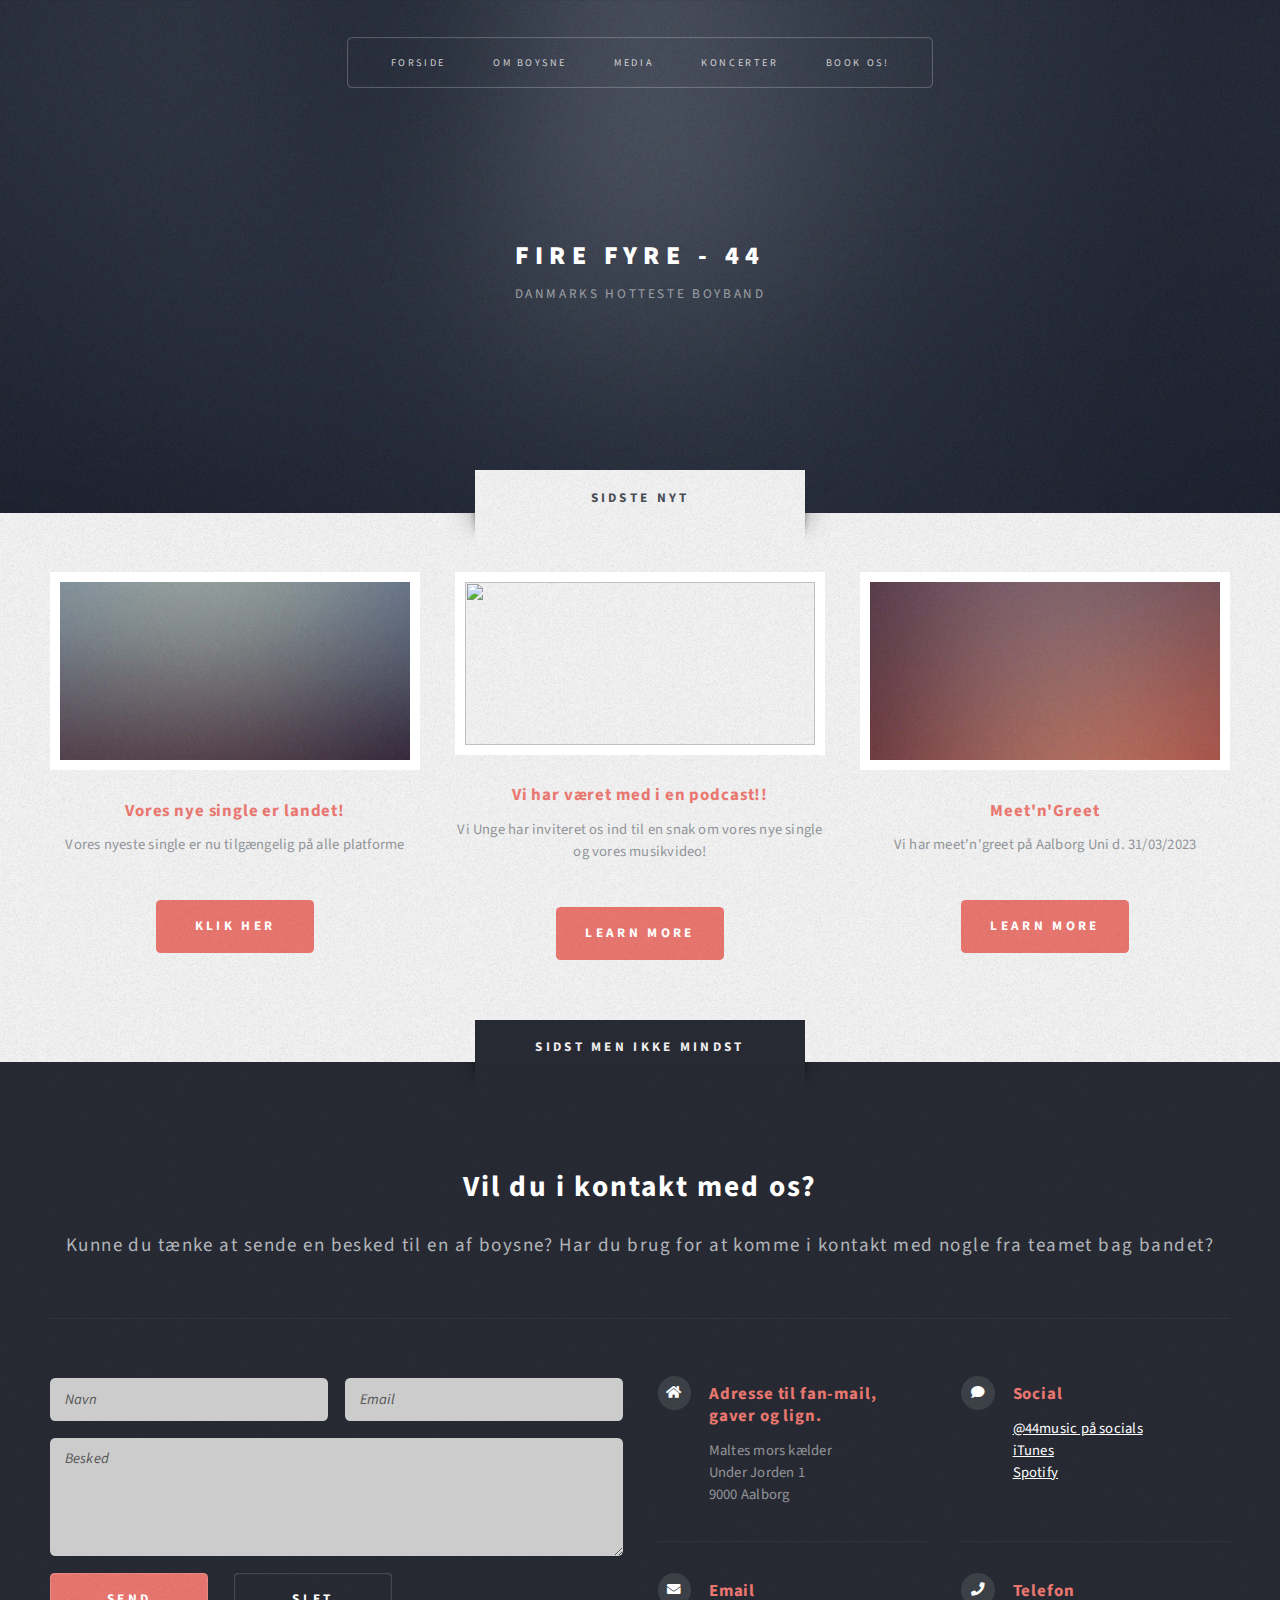
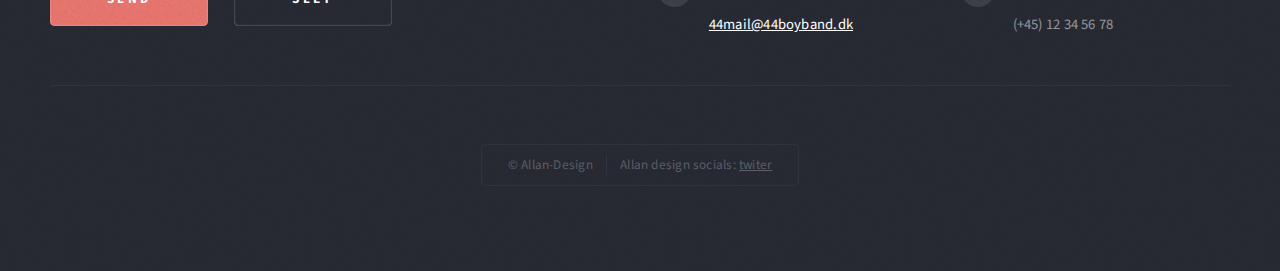
==== index.html @ e01eabe6 "menu" ====
<!DOCTYPE HTML>


<html>
	<head>
		<title>BOYBANDET Fire Fyre - 44</title>
		<meta charset="utf-8" />
		<meta name="viewport" content="width=device-width, initial-scale=1, user-scalable=no" />
		<link rel="stylesheet" href="assets/css/main.css" />
	</head>
	<body class="homepage is-preload">
		<div id="page-wrapper">

			<!-- Header -->
				<section id="header" class="wrapper">

					<!-- Logo -->
						<div id="logo">
							<h1><a href="index.html">Fire fyre - 44</a></h1>
							<p>Danmarks hotteste boyband</p>
						</div>

					<!-- Nav -->
						<nav id="nav">
							<ul>
								<li class="current"><a href="index.html">Forside</a></li>
								<li>
									<a href="#">Om Boysne</a>
									<ul>
										<li><a href="boybandets-historie.html">Boybandets historie</a></li>
										<li>
											<a href="#">Hør mere om boysne ></a>
											<ul>
												<li><a href="#">Malte</a></li>
												<li><a href="#">Fred</a></li>
												<li><a href="#">Casper</a></li>
												<li><a href="allan.html">Allan</a></li>
											</ul>
											<li><a href="Blogs.html">Boysne Blogger</a></li>
										</li>
									</ul>
								</li>
								<li><a href="media.html">Media</a></li>
								<li><a href="koncerter.html">Koncerter</a></li>
								<li><a href="bookingform.html">Book os!</a></li>
							</ul>
						</nav>

				</section>

		<!-- Highlights -->
		<section id="highlights" class="wrapper style3">
			<div class="title">Sidste nyt</div>
			<div class="container">
				<div class="row aln-center">
					<div class="col-4 col-12-medium">
						<section class="highlight">
							<a href="#" class="image featured"><img src="images/pic02.jpg" alt="" /></a>
							<h3><a href="#">Vores nye single er landet!</a></h3>
							<p>Vores nyeste single er nu tilgængelig på alle platforme</p>
							<ul class="actions">
								<li><a href="#" class="button style1">Klik her</a></li>
							</ul>
						</section>
					</div>
					<div class="col-4 col-12-medium">
						<section class="highlight">
							<a href="#" class="image featured"><img src="images/viunge.jpg" alt="" height="163px";/></a>
							<h3><a href="#">Vi har været med i en podcast!!</a></h3>
							<p>Vi Unge har inviteret os ind til en snak om vores nye single og vores musikvideo!</p>
							<ul class="actions">
								<li><a href="#" class="button style1">Learn More</a></li>
							</ul>
						</section>
					</div>
					<div class="col-4 col-12-medium">
						<section class="highlight">
							<a href="#" class="image featured"><img src="images/pic04.jpg" alt="" /></a>
							<h3><a href="#">Meet'n'Greet</a></h3>
							<p>Vi har meet'n'greet på Aalborg Uni d. 31/03/2023</p>
							<ul class="actions">
								<li><a href="#" class="button style1">Learn More</a></li>
							</ul>
						</section>
					</div>
				</div>
			</div>
		</section>
		
		<section id="footer" class="wrapper">
			<div class="title">Sidst men ikke mindst</div>
			<div class="container">
				<header class="style1">
					<h2>Vil du i kontakt med os?</h2>
					<p>
						Kunne du tænke at sende en besked til en af boysne? Har du brug for at komme i kontakt med nogle fra teamet bag bandet?
					</p>
				</header>
				<div class="row">
					<div class="col-6 col-12-medium">

								<!-- Contact Form -->
								<section>
									<form method="post" action="#">
										<div class="row gtr-50">
											<div class="col-6 col-12-small">
												<input type="text" name="name" id="contact-name" placeholder="Navn" />
											</div>
											<div class="col-6 col-12-small">
												<input type="text" name="email" id="contact-email" placeholder="Email" />
											</div>
											<div class="col-12">
												<textarea name="message" id="contact-message" placeholder="Besked" rows="4"></textarea>
											</div>
											<div class="col-12">
												<ul class="actions">
													<li><input type="submit" class="style1" value="Send" /></li>
													<li><input type="reset" class="style2" value="Slet" /></li>
												</ul>
											</div>
										</div>
									</form>
								</section>

					</div>
					<div class="col-6 col-12-medium">

						<!-- Contact -->
							<section class="feature-list small">
								<div class="row">
									<div class="col-6 col-12-small">
										<section>
											<h3 class="icon solid fa-home">Adresse til fan-mail, gaver og lign.</h3>
											<p>
												Maltes mors kælder<br />
												Under Jorden 1<br />
												9000 Aalborg
											</p>
										</section>
									</div>
									<div class="col-6 col-12-small">
										<section>
											<h3 class="icon solid fa-comment">Social</h3>
											<p>
												<a href="#">@44music på socials</a><br />
												<a href="#">iTunes</a><br />
												<a href="#">Spotify</a>
											</p>
										</section>
									</div>
									<div class="col-6 col-12-small">
										<section>
											<h3 class="icon solid fa-envelope">Email</h3>
											<p>
												<a href="#">44mail@44boyband.dk</a>
											</p>
										</section>
									</div>
									<div class="col-6 col-12-small">
										<section>
											<h3 class="icon solid fa-phone">Telefon</h3>
											<p>
												(+45) 12 34 56 78
											</p>
										</section>
									</div>
								</div>
							</section>

					</div>
				</div>
				<div id="copyright">
					<ul>
						<li>&copy; Allan-Design</li><li>Allan design socials: <a href="http://twitter.com/anjcsgo">twiter</a></li>
					</ul>
				</div>
			</div>
		</section>

		</div>

		<!-- Scripts -->
			<script src="assets/js/jquery.min.js"></script>
			<script src="assets/js/jquery.dropotron.min.js"></script>
			<script src="assets/js/browser.min.js"></script>
			<script src="assets/js/breakpoints.min.js"></script>
			<script src="assets/js/util.js"></script>
			<script src="assets/js/main.js"></script>

	</body>
</html>
---- assets/css/main.css ----
@import url("fontawesome-all.min.css");
@import url("https://fonts.googleapis.com/css?family=Source+Sans+Pro:400,400italic,700,900");

/*
	Escape Velocity by HTML5 UP
	html5up.net | @ajlkn
	Free for personal and commercial use under the CCA 3.0 license (html5up.net/license)
*/

html, body, div, span, applet, object,
iframe, h1, h2, h3, h4, h5, h6, p, blockquote,
pre, a, abbr, acronym, address, big, cite,
code, del, dfn, em, img, ins, kbd, q, s, samp,
small, strike, strong, sub, sup, tt, var, b,
u, i, center, dl, dt, dd, ol, ul, li, fieldset,
form, label, legend, table, caption, tbody,
tfoot, thead, tr, th, td, article, aside,
canvas, details, embed, figure, figcaption,
footer, header, hgroup, menu, nav, output, ruby,
section, summary, time, mark, audio, video {
	margin: 0;
	padding: 0;
	border: 0;
	font-size: 100%;
	font: inherit;
	vertical-align: baseline;}

article, aside, details, figcaption, figure,
footer, header, hgroup, menu, nav, section {
	display: block;}

body {
	line-height: 1;
}

ol, ul {
	list-style: none;
}

blockquote, q {
	quotes: none;
}

	blockquote:before, blockquote:after, q:before, q:after {
		content: '';
		content: none;
	}

table {
	border-collapse: collapse;
	border-spacing: 0;
}

body {
	-webkit-text-size-adjust: none;
}

mark {
	background-color: transparent;
	color: inherit;
}

input::-moz-focus-inner {
	border: 0;
	padding: 0;
}

input, select, textarea {
	-moz-appearance: none;
	-webkit-appearance: none;
	-ms-appearance: none;
	appearance: none;
}

/* Basic */

	@-ms-viewport {
		width: device-width;
	}

	html {
		box-sizing: border-box;
	}

	*, *:before, *:after {
		box-sizing: inherit;
	}

	body.is-preload *, body.is-preload *:before, body.is-preload *:after {
		-moz-animation: none !important;
		-webkit-animation: none !important;
		-ms-animation: none !important;
		animation: none !important;
		-moz-transition: none !important;
		-webkit-transition: none !important;
		-ms-transition: none !important;
		transition: none !important;
	}

	body, input, textarea, select {
		font-family: 'Source Sans Pro', sans-serif;
		font-weight: 400;
		color: #919499;
		font-size: 14pt;
		line-height: 1.75em;
		letter-spacing: 0.025em;
	}

	h1, h2, h3, h4, h5, h6 {
		font-weight: 700;
		color: #484d55;
	}

		h1 a, h2 a, h3 a, h4 a, h5 a, h6 a {
			color: inherit;
			text-decoration: none;
		}

	a {
		-moz-transition: color .25s ease-in-out;
		-webkit-transition: color .25s ease-in-out;
		-ms-transition: color .25s ease-in-out;
		transition: color .25s ease-in-out;
		text-decoration: underline;
		color: #717479;
	}

		a:hover {
			text-decoration: none;
		}

	strong, b {
		font-weight: 700;
		color: #484d55;
	}

	blockquote {
		border-left: solid 0.5em #ddd;
		padding: 1em 0 1em 2em;
		font-style: italic;
	}

	em, i {
		font-style: italic;
	}

	hr {
		border: 0;
		border-top: solid 1px #ddd;
		margin: 2em 0 2em 0;
	}

	sub {
		position: relative;
		top: 0.5em;
		font-size: 0.8em;
	}

	sup {
		position: relative;
		top: -0.5em;
		font-size: 0.8em;
	}

	.nobr {
		white-space: nowrap;
	}

	br.clear {
		clear: both;
	}

	p, ul, ol, dl, table, blockquote, form {
		margin-bottom: 2em;
	}

/* Container */

	.container {
		margin: 0 auto;
		max-width: 100%;
		width: 68em;
	}

		@media screen and (max-width: 1680px) {

			.container {
				width: 70em;
			}

		}

		@media screen and (max-width: 1280px) {

			.container {
				width: calc(100% - 100px);
			}

		}

		@media screen and (max-width: 980px) {

			.container {
				width: calc(100% - 100px);
			}

		}

		@media screen and (max-width: 736px) {

			.container {
				width: calc(100% - 40px);
			}

		}

/* Row */

	.row {
		display: flex;
		flex-wrap: wrap;
		box-sizing: border-box;
		align-items: stretch;
	}

		.row > * {
			box-sizing: border-box;
		}

		.row.gtr-uniform > * > :last-child {
			margin-bottom: 0;
		}

		.row.aln-left {
			justify-content: flex-start;
		}

		.row.aln-center {
			justify-content: center;
		}

		.row.aln-right {
			justify-content: flex-end;
		}

		.row.aln-top {
			align-items: flex-start;
		}

		.row.aln-middle {
			align-items: center;
		}

		.row.aln-bottom {
			align-items: flex-end;
		}

		.row > .imp {
			order: -1;
		}

		.row > .col-1 {
			width: 8.33333%;
		}

		.row > .off-1 {
			margin-left: 8.33333%;
		}

		.row > .col-2 {
			width: 16.66667%;
		}

		.row > .off-2 {
			margin-left: 16.66667%;
		}

		.row > .col-3 {
			width: 25%;
		}

		.row > .off-3 {
			margin-left: 25%;
		}

		.row > .col-4 {
			width: 33.33333%;
		}

		.row > .off-4 {
			margin-left: 33.33333%;
		}

		.row > .col-5 {
			width: 41.66667%;
		}

		.row > .off-5 {
			margin-left: 41.66667%;
		}

		.row > .col-6 {
			width: 50%;
		}

		.row > .off-6 {
			margin-left: 50%;
		}

		.row > .col-7 {
			width: 58.33333%;
		}

		.row > .off-7 {
			margin-left: 58.33333%;
		}

		.row > .col-8 {
			width: 66.66667%;
		}

		.row > .off-8 {
			margin-left: 66.66667%;
		}

		.row > .col-9 {
			width: 75%;
		}

		.row > .off-9 {
			margin-left: 75%;
		}

		.row > .col-10 {
			width: 83.33333%;
		}

		.row > .off-10 {
			margin-left: 83.33333%;
		}

		.row > .col-11 {
			width: 91.66667%;
		}

		.row > .off-11 {
			margin-left: 91.66667%;
		}

		.row > .col-12 {
			width: 100%;
		}

		.row > .off-12 {
			margin-left: 100%;
		}

		.row.gtr-0 {
			margin-top: 0px;
			margin-left: 0px;
		}

			.row.gtr-0 > * {
				padding: 0px 0 0 0px;
			}

			.row.gtr-0.gtr-uniform {
				margin-top: 0px;
			}

				.row.gtr-0.gtr-uniform > * {
					padding-top: 0px;
				}

		.row.gtr-25 {
			margin-top: -12.5px;
			margin-left: -12.5px;
		}

			.row.gtr-25 > * {
				padding: 12.5px 0 0 12.5px;
			}

			.row.gtr-25.gtr-uniform {
				margin-top: -12.5px;
			}

				.row.gtr-25.gtr-uniform > * {
					padding-top: 12.5px;
				}

		.row.gtr-50 {
			margin-top: -25px;
			margin-left: -25px;
		}

			.row.gtr-50 > * {
				padding: 25px 0 0 25px;
			}

			.row.gtr-50.gtr-uniform {
				margin-top: -25px;
			}

				.row.gtr-50.gtr-uniform > * {
					padding-top: 25px;
				}

		.row {
			margin-top: -50px;
			margin-left: -50px;
		}

			.row > * {
				padding: 50px 0 0 50px;
			}

			.row.gtr-uniform {
				margin-top: -50px;
			}

				.row.gtr-uniform > * {
					padding-top: 50px;
				}

		.row.gtr-150 {
			margin-top: -75px;
			margin-left: -75px;
		}

			.row.gtr-150 > * {
				padding: 75px 0 0 75px;
			}

			.row.gtr-150.gtr-uniform {
				margin-top: -75px;
			}

				.row.gtr-150.gtr-uniform > * {
					padding-top: 75px;
				}

		.row.gtr-200 {
			margin-top: -100px;
			margin-left: -100px;
		}

			.row.gtr-200 > * {
				padding: 100px 0 0 100px;
			}

			.row.gtr-200.gtr-uniform {
				margin-top: -100px;
			}

				.row.gtr-200.gtr-uniform > * {
					padding-top: 100px;
				}

		@media screen and (max-width: 1680px) {

			.row {
				display: flex;
				flex-wrap: wrap;
				box-sizing: border-box;
				align-items: stretch;
			}

				.row > * {
					box-sizing: border-box;
				}

				.row.gtr-uniform > * > :last-child {
					margin-bottom: 0;
				}

				.row.aln-left {
					justify-content: flex-start;
				}

				.row.aln-center {
					justify-content: center;
				}

				.row.aln-right {
					justify-content: flex-end;
				}

				.row.aln-top {
					align-items: flex-start;
				}

				.row.aln-middle {
					align-items: center;
				}

				.row.aln-bottom {
					align-items: flex-end;
				}

				.row > .imp-xlarge {
					order: -1;
				}

				.row > .col-1-xlarge {
					width: 8.33333%;
				}

				.row > .off-1-xlarge {
					margin-left: 8.33333%;
				}

				.row > .col-2-xlarge {
					width: 16.66667%;
				}

				.row > .off-2-xlarge {
					margin-left: 16.66667%;
				}

				.row > .col-3-xlarge {
					width: 25%;
				}

				.row > .off-3-xlarge {
					margin-left: 25%;
				}

				.row > .col-4-xlarge {
					width: 33.33333%;
				}

				.row > .off-4-xlarge {
					margin-left: 33.33333%;
				}

				.row > .col-5-xlarge {
					width: 41.66667%;
				}

				.row > .off-5-xlarge {
					margin-left: 41.66667%;
				}

				.row > .col-6-xlarge {
					width: 50%;
				}

				.row > .off-6-xlarge {
					margin-left: 50%;
				}

				.row > .col-7-xlarge {
					width: 58.33333%;
				}

				.row > .off-7-xlarge {
					margin-left: 58.33333%;
				}

				.row > .col-8-xlarge {
					width: 66.66667%;
				}

				.row > .off-8-xlarge {
					margin-left: 66.66667%;
				}

				.row > .col-9-xlarge {
					width: 75%;
				}

				.row > .off-9-xlarge {
					margin-left: 75%;
				}

				.row > .col-10-xlarge {
					width: 83.33333%;
				}

				.row > .off-10-xlarge {
					margin-left: 83.33333%;
				}

				.row > .col-11-xlarge {
					width: 91.66667%;
				}

				.row > .off-11-xlarge {
					margin-left: 91.66667%;
				}

				.row > .col-12-xlarge {
					width: 100%;
				}

				.row > .off-12-xlarge {
					margin-left: 100%;
				}

				.row.gtr-0 {
					margin-top: 0px;
					margin-left: 0px;
				}

					.row.gtr-0 > * {
						padding: 0px 0 0 0px;
					}

					.row.gtr-0.gtr-uniform {
						margin-top: 0px;
					}

						.row.gtr-0.gtr-uniform > * {
							padding-top: 0px;
						}

				.row.gtr-25 {
					margin-top: -12.5px;
					margin-left: -12.5px;
				}

					.row.gtr-25 > * {
						padding: 12.5px 0 0 12.5px;
					}

					.row.gtr-25.gtr-uniform {
						margin-top: -12.5px;
					}

						.row.gtr-25.gtr-uniform > * {
							padding-top: 12.5px;
						}

				.row.gtr-50 {
					margin-top: -25px;
					margin-left: -25px;
				}

					.row.gtr-50 > * {
						padding: 25px 0 0 25px;
					}

					.row.gtr-50.gtr-uniform {
						margin-top: -25px;
					}

						.row.gtr-50.gtr-uniform > * {
							padding-top: 25px;
						}

				.row {
					margin-top: -50px;
					margin-left: -50px;
				}

					.row > * {
						padding: 50px 0 0 50px;
					}

					.row.gtr-uniform {
						margin-top: -50px;
					}

						.row.gtr-uniform > * {
							padding-top: 50px;
						}

				.row.gtr-150 {
					margin-top: -75px;
					margin-left: -75px;
				}

					.row.gtr-150 > * {
						padding: 75px 0 0 75px;
					}

					.row.gtr-150.gtr-uniform {
						margin-top: -75px;
					}

						.row.gtr-150.gtr-uniform > * {
							padding-top: 75px;
						}

				.row.gtr-200 {
					margin-top: -100px;
					margin-left: -100px;
				}

					.row.gtr-200 > * {
						padding: 100px 0 0 100px;
					}

					.row.gtr-200.gtr-uniform {
						margin-top: -100px;
					}

						.row.gtr-200.gtr-uniform > * {
							padding-top: 100px;
						}

		}

		@media screen and (max-width: 1280px) {

			.row {
				display: flex;
				flex-wrap: wrap;
				box-sizing: border-box;
				align-items: stretch;
			}

				.row > * {
					box-sizing: border-box;
				}

				.row.gtr-uniform > * > :last-child {
					margin-bottom: 0;
				}

				.row.aln-left {
					justify-content: flex-start;
				}

				.row.aln-center {
					justify-content: center;
				}

				.row.aln-right {
					justify-content: flex-end;
				}

				.row.aln-top {
					align-items: flex-start;
				}

				.row.aln-middle {
					align-items: center;
				}

				.row.aln-bottom {
					align-items: flex-end;
				}

				.row > .imp-large {
					order: -1;
				}

				.row > .col-1-large {
					width: 8.33333%;
				}

				.row > .off-1-large {
					margin-left: 8.33333%;
				}

				.row > .col-2-large {
					width: 16.66667%;
				}

				.row > .off-2-large {
					margin-left: 16.66667%;
				}

				.row > .col-3-large {
					width: 25%;
				}

				.row > .off-3-large {
					margin-left: 25%;
				}

				.row > .col-4-large {
					width: 33.33333%;
				}

				.row > .off-4-large {
					margin-left: 33.33333%;
				}

				.row > .col-5-large {
					width: 41.66667%;
				}

				.row > .off-5-large {
					margin-left: 41.66667%;
				}

				.row > .col-6-large {
					width: 50%;
				}

				.row > .off-6-large {
					margin-left: 50%;
				}

				.row > .col-7-large {
					width: 58.33333%;
				}

				.row > .off-7-large {
					margin-left: 58.33333%;
				}

				.row > .col-8-large {
					width: 66.66667%;
				}

				.row > .off-8-large {
					margin-left: 66.66667%;
				}

				.row > .col-9-large {
					width: 75%;
				}

				.row > .off-9-large {
					margin-left: 75%;
				}

				.row > .col-10-large {
					width: 83.33333%;
				}

				.row > .off-10-large {
					margin-left: 83.33333%;
				}

				.row > .col-11-large {
					width: 91.66667%;
				}

				.row > .off-11-large {
					margin-left: 91.66667%;
				}

				.row > .col-12-large {
					width: 100%;
				}

				.row > .off-12-large {
					margin-left: 100%;
				}

				.row.gtr-0 {
					margin-top: 0px;
					margin-left: 0px;
				}

					.row.gtr-0 > * {
						padding: 0px 0 0 0px;
					}

					.row.gtr-0.gtr-uniform {
						margin-top: 0px;
					}

						.row.gtr-0.gtr-uniform > * {
							padding-top: 0px;
						}

				.row.gtr-25 {
					margin-top: -8.75px;
					margin-left: -8.75px;
				}

					.row.gtr-25 > * {
						padding: 8.75px 0 0 8.75px;
					}

					.row.gtr-25.gtr-uniform {
						margin-top: -8.75px;
					}

						.row.gtr-25.gtr-uniform > * {
							padding-top: 8.75px;
						}

				.row.gtr-50 {
					margin-top: -17.5px;
					margin-left: -17.5px;
				}

					.row.gtr-50 > * {
						padding: 17.5px 0 0 17.5px;
					}

					.row.gtr-50.gtr-uniform {
						margin-top: -17.5px;
					}

						.row.gtr-50.gtr-uniform > * {
							padding-top: 17.5px;
						}

				.row {
					margin-top: -35px;
					margin-left: -35px;
				}

					.row > * {
						padding: 35px 0 0 35px;
					}

					.row.gtr-uniform {
						margin-top: -35px;
					}

						.row.gtr-uniform > * {
							padding-top: 35px;
						}

				.row.gtr-150 {
					margin-top: -52.5px;
					margin-left: -52.5px;
				}

					.row.gtr-150 > * {
						padding: 52.5px 0 0 52.5px;
					}

					.row.gtr-150.gtr-uniform {
						margin-top: -52.5px;
					}

						.row.gtr-150.gtr-uniform > * {
							padding-top: 52.5px;
						}

				.row.gtr-200 {
					margin-top: -70px;
					margin-left: -70px;
				}

					.row.gtr-200 > * {
						padding: 70px 0 0 70px;
					}

					.row.gtr-200.gtr-uniform {
						margin-top: -70px;
					}

						.row.gtr-200.gtr-uniform > * {
							padding-top: 70px;
						}

		}

		@media screen and (max-width: 980px) {

			.row {
				display: flex;
				flex-wrap: wrap;
				box-sizing: border-box;
				align-items: stretch;
			}

				.row > * {
					box-sizing: border-box;
				}

				.row.gtr-uniform > * > :last-child {
					margin-bottom: 0;
				}

				.row.aln-left {
					justify-content: flex-start;
				}

				.row.aln-center {
					justify-content: center;
				}

				.row.aln-right {
					justify-content: flex-end;
				}

				.row.aln-top {
					align-items: flex-start;
				}

				.row.aln-middle {
					align-items: center;
				}

				.row.aln-bottom {
					align-items: flex-end;
				}

				.row > .imp-medium {
					order: -1;
				}

				.row > .col-1-medium {
					width: 8.33333%;
				}

				.row > .off-1-medium {
					margin-left: 8.33333%;
				}

				.row > .col-2-medium {
					width: 16.66667%;
				}

				.row > .off-2-medium {
					margin-left: 16.66667%;
				}

				.row > .col-3-medium {
					width: 25%;
				}

				.row > .off-3-medium {
					margin-left: 25%;
				}

				.row > .col-4-medium {
					width: 33.33333%;
				}

				.row > .off-4-medium {
					margin-left: 33.33333%;
				}

				.row > .col-5-medium {
					width: 41.66667%;
				}

				.row > .off-5-medium {
					margin-left: 41.66667%;
				}

				.row > .col-6-medium {
					width: 50%;
				}

				.row > .off-6-medium {
					margin-left: 50%;
				}

				.row > .col-7-medium {
					width: 58.33333%;
				}

				.row > .off-7-medium {
					margin-left: 58.33333%;
				}

				.row > .col-8-medium {
					width: 66.66667%;
				}

				.row > .off-8-medium {
					margin-left: 66.66667%;
				}

				.row > .col-9-medium {
					width: 75%;
				}

				.row > .off-9-medium {
					margin-left: 75%;
				}

				.row > .col-10-medium {
					width: 83.33333%;
				}

				.row > .off-10-medium {
					margin-left: 83.33333%;
				}

				.row > .col-11-medium {
					width: 91.66667%;
				}

				.row > .off-11-medium {
					margin-left: 91.66667%;
				}

				.row > .col-12-medium {
					width: 100%;
				}

				.row > .off-12-medium {
					margin-left: 100%;
				}

				.row.gtr-0 {
					margin-top: 0px;
					margin-left: 0px;
				}

					.row.gtr-0 > * {
						padding: 0px 0 0 0px;
					}

					.row.gtr-0.gtr-uniform {
						margin-top: 0px;
					}

						.row.gtr-0.gtr-uniform > * {
							padding-top: 0px;
						}

				.row.gtr-25 {
					margin-top: -12.5px;
					margin-left: -12.5px;
				}

					.row.gtr-25 > * {
						padding: 12.5px 0 0 12.5px;
					}

					.row.gtr-25.gtr-uniform {
						margin-top: -12.5px;
					}

						.row.gtr-25.gtr-uniform > * {
							padding-top: 12.5px;
						}

				.row.gtr-50 {
					margin-top: -25px;
					margin-left: -25px;
				}

					.row.gtr-50 > * {
						padding: 25px 0 0 25px;
					}

					.row.gtr-50.gtr-uniform {
						margin-top: -25px;
					}

						.row.gtr-50.gtr-uniform > * {
							padding-top: 25px;
						}

				.row {
					margin-top: -50px;
					margin-left: -50px;
				}

					.row > * {
						padding: 50px 0 0 50px;
					}

					.row.gtr-uniform {
						margin-top: -50px;
					}

						.row.gtr-uniform > * {
							padding-top: 50px;
						}

				.row.gtr-150 {
					margin-top: -75px;
					margin-left: -75px;
				}

					.row.gtr-150 > * {
						padding: 75px 0 0 75px;
					}

					.row.gtr-150.gtr-uniform {
						margin-top: -75px;
					}

						.row.gtr-150.gtr-uniform > * {
							padding-top: 75px;
						}

				.row.gtr-200 {
					margin-top: -100px;
					margin-left: -100px;
				}

					.row.gtr-200 > * {
						padding: 100px 0 0 100px;
					}

					.row.gtr-200.gtr-uniform {
						margin-top: -100px;
					}

						.row.gtr-200.gtr-uniform > * {
							padding-top: 100px;
						}

		}

		@media screen and (max-width: 736px) {

			.row {
				display: flex;
				flex-wrap: wrap;
				box-sizing: border-box;
				align-items: stretch;
			}

				.row > * {
					box-sizing: border-box;
				}

				.row.gtr-uniform > * > :last-child {
					margin-bottom: 0;
				}

				.row.aln-left {
					justify-content: flex-start;
				}

				.row.aln-center {
					justify-content: center;
				}

				.row.aln-right {
					justify-content: flex-end;
				}

				.row.aln-top {
					align-items: flex-start;
				}

				.row.aln-middle {
					align-items: center;
				}

				.row.aln-bottom {
					align-items: flex-end;
				}

				.row > .imp-small {
					order: -1;
				}

				.row > .col-1-small {
					width: 8.33333%;
				}

				.row > .off-1-small {
					margin-left: 8.33333%;
				}

				.row > .col-2-small {
					width: 16.66667%;
				}

				.row > .off-2-small {
					margin-left: 16.66667%;
				}

				.row > .col-3-small {
					width: 25%;
				}

				.row > .off-3-small {
					margin-left: 25%;
				}

				.row > .col-4-small {
					width: 33.33333%;
				}

				.row > .off-4-small {
					margin-left: 33.33333%;
				}

				.row > .col-5-small {
					width: 41.66667%;
				}

				.row > .off-5-small {
					margin-left: 41.66667%;
				}

				.row > .col-6-small {
					width: 50%;
				}

				.row > .off-6-small {
					margin-left: 50%;
				}

				.row > .col-7-small {
					width: 58.33333%;
				}

				.row > .off-7-small {
					margin-left: 58.33333%;
				}

				.row > .col-8-small {
					width: 66.66667%;
				}

				.row > .off-8-small {
					margin-left: 66.66667%;
				}

				.row > .col-9-small {
					width: 75%;
				}

				.row > .off-9-small {
					margin-left: 75%;
				}

				.row > .col-10-small {
					width: 83.33333%;
				}

				.row > .off-10-small {
					margin-left: 83.33333%;
				}

				.row > .col-11-small {
					width: 91.66667%;
				}

				.row > .off-11-small {
					margin-left: 91.66667%;
				}

				.row > .col-12-small {
					width: 100%;
				}

				.row > .off-12-small {
					margin-left: 100%;
				}

				.row.gtr-0 {
					margin-top: 0px;
					margin-left: 0px;
				}

					.row.gtr-0 > * {
						padding: 0px 0 0 0px;
					}

					.row.gtr-0.gtr-uniform {
						margin-top: 0px;
					}

						.row.gtr-0.gtr-uniform > * {
							padding-top: 0px;
						}

				.row.gtr-25 {
					margin-top: -7.5px;
					margin-left: -7.5px;
				}

					.row.gtr-25 > * {
						padding: 7.5px 0 0 7.5px;
					}

					.row.gtr-25.gtr-uniform {
						margin-top: -7.5px;
					}

						.row.gtr-25.gtr-uniform > * {
							padding-top: 7.5px;
						}

				.row.gtr-50 {
					margin-top: -15px;
					margin-left: -15px;
				}

					.row.gtr-50 > * {
						padding: 15px 0 0 15px;
					}

					.row.gtr-50.gtr-uniform {
						margin-top: -15px;
					}

						.row.gtr-50.gtr-uniform > * {
							padding-top: 15px;
						}

				.row {
					margin-top: -30px;
					margin-left: -30px;
				}

					.row > * {
						padding: 30px 0 0 30px;
					}

					.row.gtr-uniform {
						margin-top: -30px;
					}

						.row.gtr-uniform > * {
							padding-top: 30px;
						}

				.row.gtr-150 {
					margin-top: -45px;
					margin-left: -45px;
				}

					.row.gtr-150 > * {
						padding: 45px 0 0 45px;
					}

					.row.gtr-150.gtr-uniform {
						margin-top: -45px;
					}

						.row.gtr-150.gtr-uniform > * {
							padding-top: 45px;
						}

				.row.gtr-200 {
					margin-top: -60px;
					margin-left: -60px;
				}

					.row.gtr-200 > * {
						padding: 60px 0 0 60px;
					}

					.row.gtr-200.gtr-uniform {
						margin-top: -60px;
					}

						.row.gtr-200.gtr-uniform > * {
							padding-top: 60px;
						}

		}

/* Section/Article */

	section,
	article {
		margin: 0 0 4em 0;
	}

	section > :last-child,
	article > :last-child,
	section:last-child,
	article:last-child {
		margin-bottom: 0;
	}

	header.style1 {
		text-align: center;
		padding: 3em 0 3em 0;
	}

		header.style1 h2 {
			font-weight: 700;
			font-size: 2em;
			letter-spacing: 0.075em;
			line-height: 1.5em;
		}

		header.style1 p {
			color: #b1b4b9;
			display: block;
			margin: 1.15em 0 0 0;
			font-size: 1.3em;
			letter-spacing: 0.075em;
			line-height: 1.5em;
		}

/* Table */

	table {
		width: 100%;
	}

		table.default {
			width: 100%;
		}

			table.default tbody tr:nth-child(2n+2) {
				background: #f4f4f4;
			}

			table.default td {
				padding: 0.5em 1em 0.5em 1em;
			}

			table.default th {
				text-align: left;
				font-weight: 400;
				padding: 0.5em 1em 0.5em 1em;
			}

			table.default thead {
				background: #484d55;
				color: #fff;
			}

			table.default tfoot {
				background: #eee;
			}

/* Form */

	form label {
		display: block;
		font-weight: 700;
		color: #484d55;
		margin: 0.25em 0 0.5em 0;
	}

	form input[type="text"],
	form input[type="email"],
	form input[type="password"],
	form select,
	form textarea {
		-moz-transition: all .25s ease-in-out;
		-webkit-transition: all .25s ease-in-out;
		-ms-transition: all .25s ease-in-out;
		transition: all .25s ease-in-out;
		-webkit-appearance: none;
		display: block;
		border: 0;
		background: #eee;
		box-shadow: inset 0px 0px 1px 0px #a0a1a7;
		border-radius: 0.35em;
		width: 100%;
		padding: 0.75em 1em 0.75em 1em;
	}

		form input[type="text"]:focus,
		form input[type="email"]:focus,
		form input[type="password"]:focus,
		form select:focus,
		form textarea:focus {
			background: #f8f8f8;
		}

	form input[type="text"],
	form input[type="email"]
	input[type="password"] {
		line-height: 1em;
	}

	form select {
		line-height: 1em;
	}

	form textarea {
		min-height: 8em;
	}

	form ul.actions {
		margin-top: 0;
	}

	form ::-webkit-input-placeholder {
		color: #555 !important;
		font-style: italic;
		line-height: 1.35em;
	}

	form :-moz-placeholder {
		color: #555 !important;
		font-style: italic;
	}

	form ::-moz-placeholder {
		color: #555 !important;
		font-style: italic;
	}

	form :-ms-input-placeholder {
		color: #555 !important;
		font-style: italic;
	}

	form ::-moz-focus-inner {
		border: 0;
	}

/* Image */

	.image {
		display: inline-block;
	}

		.image img {
			display: block;
			width: 100%;
		}

		.image.fit {
			display: block;
			width: 100%;
		}

		.image.left {
			float: left;
			margin: 0 2em 2em 0;
		}

		.image.centered {
			display: block;
			margin: 0 0 2em 0;
		}

			.image.centered img {
				margin: 0 auto;
				width: auto;
			}

		.image.featured {
			display: block;
			width: 100%;
			margin: 0 0 2em 0;

		}

/* Button */

	input[type="button"],
	input[type="submit"],
	input[type="reset"],
	button,
	.button {
		-moz-transition: all .25s ease-in-out;
		-webkit-transition: all .25s ease-in-out;
		-ms-transition: all .25s ease-in-out;
		transition: all .25s ease-in-out;
		display: inline-block;
		background: #444;
		text-align: center;
		text-transform: uppercase;
		font-weight: 700;
		letter-spacing: 0.25em;
		text-decoration: none;
		border-radius: 0.35em;
		border: 0;
		outline: 0;
		cursor: pointer;
		padding: 0 2.25em 0 2.25em;
		font-size: 0.9em;
		min-width: 12em;
		height: 4em;
		line-height: 4em;
	}

		input[type="button"]:hover,
		input[type="submit"]:hover,
		input[type="reset"]:hover,
		button:hover,
		.button:hover {
			background-color: #f98780;
		}

		input[type="button"].large,
		input[type="submit"].large,
		input[type="reset"].large,
		button.large,
		.button.large {
			font-size: 1em;
			min-width: 14em;
		}

		input[type="button"].style1,
		input[type="submit"].style1,
		input[type="reset"].style1,
		button.style1,
		.button.style1 {
			background: #e97770 url("images/overlay.png");
			color: #fff;
		}

			input[type="button"].style1:hover,
			input[type="submit"].style1:hover,
			input[type="reset"].style1:hover,
			button.style1:hover,
			.button.style1:hover {
				background-color: #f98780;
			}

			input[type="button"].style1:active,
			input[type="submit"].style1:active,
			input[type="reset"].style1:active,
			button.style1:active,
			.button.style1:active {
				background-color: #d96760;
			}

		input[type="button"].style2,
		input[type="submit"].style2,
		input[type="reset"].style2,
		button.style2,
		.button.style2 {
			background: none;
			color: #606167;
			box-shadow: inset 0px 0px 2px 0px #a0a1a7;
		}

			input[type="button"].style2:hover,
			input[type="submit"].style2:hover,
			input[type="reset"].style2:hover,
			button.style2:hover,
			.button.style2:hover {
				box-shadow: inset 0px 0px 2px 0px #606167;
			}

			input[type="button"].style2:active,
			input[type="submit"].style2:active,
			input[type="reset"].style2:active,
			button.style2:active,
			.button.style2:active {
				box-shadow: inset 0px 0px 2px 0px #202127;
			}

		input[type="button"].style3,
		input[type="submit"].style3,
		input[type="reset"].style3,
		button.style3,
		.button.style3 {
			background: #2f333b url("images/overlay.png");
			color: #fff;
		}

			input[type="button"].style3:hover,
			input[type="submit"].style3:hover,
			input[type="reset"].style3:hover,
			button.style3:hover,
			.button.style3:hover {
				background-color: #3f434b;
			}

			input[type="button"].style3:active,
			input[type="submit"].style3:active,
			input[type="reset"].style3:active,
			button.style3:active,
			.button.style3:active {
				background-color: #1f232b;
			}

/* List */

	ul {
		list-style: disc;
		padding-left: 1em;
	}

		ul li {
			padding-left: 0.5em;
		}

		ul.style2 {
			list-style: none;
			padding-left: 0;
		}

			ul.style2 li {
				border-top: solid 1px #eee;
				padding: 1.5em 0 0 0;
				margin: 1.5em 0 0 0;
			}

				ul.style2 li:first-child {
					border-top: 0;
					padding-top: 0;
					margin-top: 0;
				}

		ul.style3 {
			list-style: none;
			padding-left: 0;
		}

			ul.style3 li {
				border-top: solid 1px #eee;
				padding: 0.5em 0 0 0;
				margin: 0.5em 0 0 0;
			}

				ul.style3 li:first-child {
					border-top: 0;
					padding-top: 0;
					margin-top: 0;
				}

	ol {
		list-style: decimal;
		padding-left: 1.25em;
	}

		ol li {
			padding-left: 0.25em;
		}

/* Actions */

	ul.actions {
		list-style: none;
		padding-left: 0;
		margin: 3em 0 0 0;
	}

		ul.actions li {
			display: inline-block;
			margin: 0 0.75em 0 0.75em;
			padding-left: 0;
		}

			ul.actions li:first-child {
				margin-left: 0;
			}

			ul.actions li:last-child {
				margin-right: 0;
			}

		ul.actions.special {
			text-align: center;
		}

/* Feature List */

	.feature-list {
		max-width: 58em;
		margin-left: auto;
		margin-right: auto;
		position: relative;
		top: 0.75em;
	}

		.feature-list section {
			border-top: solid 1px #eee;
			padding-top: 3em;
			padding-left: 5em;
			position: relative;
		}

		@media screen and (min-width: 981px) {

			.feature-list > .row > :nth-child(-n + 2) > section {
				border-top: 0;
				padding-top: 0;
			}

		}

		.feature-list h3 {
			color: #e97770 !important;
			margin: -0.35em 0 0.75em 0;
			font-size: 1.15em;
			letter-spacing: 0.05em;
		}

			.feature-list h3:before {
				display: block;
				color: #fff;
				background: #2f333b url("images/overlay.png");
				border-radius: 2.5em;
				text-align: center;
				width: 2.5em;
				height: 2.5em;
				line-height: 2.5em;
				margin-right: 0.75em;
				position: absolute;
				left: 0;
				margin-top: -0.5em;
			}

		.feature-list.small section {
			padding-left: 3.5em;
		}

		.feature-list.small h3:before {
			font-size: 0.8em;
		}

/* Icons */

	.icon {
		text-decoration: none;
		text-decoration: none;
	}

		.icon:before {
			-moz-osx-font-smoothing: grayscale;
			-webkit-font-smoothing: antialiased;
			display: inline-block;
			font-style: normal;
			font-variant: normal;
			text-rendering: auto;
			line-height: 1;
			text-transform: none !important;
			font-family: 'Font Awesome 5 Free';
			font-weight: 400;
		}

		.icon:before {
			line-height: inherit;
			font-size: 1.25em;
		}

		.icon > .label {
			display: none;
		}

		.icon.solid:before {
			font-weight: 900;
		}

		.icon.brands:before {
			font-family: 'Font Awesome 5 Brands';
		}

/* Box */

	.box header {
		margin: 0 0 1.5em 0;
	}

		.box header.style1 {
			position: relative;
			margin: -0.5em 0 0 0;
			padding-top: 0;
		}

	.box h2 {
		margin: 0 0 0.75em 0;
		font-size: 1.15em;
		letter-spacing: 0.05em;
	}

	.box h3 {
		margin: 0 0 0.5em 0;
		font-size: 1em;
		font-weight: 600;
		letter-spacing: 0.05em;
	}

	.box.post-excerpt .image.left {
		position: relative;
		top: 0.5em;
		width: 5em;
	}

	.box.post-excerpt h3, .box.post-excerpt p {
		margin-left: 7em;
	}

/* Wrapper */

	.wrapper {
		position: relative;
		padding: 6em 0 9em 0;
	}

		.wrapper .title {
			position: absolute;
			top: 0;
			left: 50%;
			text-align: center;
			text-transform: uppercase;
			display: block;
			font-weight: 700;
			letter-spacing: 0.25em;
			font-size: 0.9em;
			width: 25em;
			height: 3.25em;
			top: -3.25em;
			line-height: 3.25em;
			margin-bottom: -3.25em;
			margin-left: -12.5em;
			padding-top: 0.5em;
		}

			.wrapper .title:before {
				content: '';
				position: absolute;
				bottom: -38px;
				left: -35px;
				width: 35px;
				height: 38px;
				background: url("images/shadow.png");
			}

			.wrapper .title:after {
				-moz-transform: scaleX(-1);
				-webkit-transform: scaleX(-1);
				-ms-transform: scaleX(-1);
				transform: scaleX(-1);
				content: '';
				position: absolute;
				bottom: -38px;
				right: -35px;
				width: 35px;
				height: 38px;
				background: url("images/shadow.png");
			}

		.wrapper.style1 {
			background: lightgray url("images/overlay.png");
			color: #eee;
			color: rgba(255, 255, 255, 0.75);
		}

			.wrapper.style1 .title {
				background: lightgrey url("images/overlay.png");
				color: #fff;
			}

			.wrapper.style1 h1, .wrapper.style1 h2, .wrapper.style1 h3, .wrapper.style1 h4, .wrapper.style1 h5, .wrapper.style1 h6, .wrapper.style1 strong, .wrapper.style1 b, .wrapper.style1 a {
				color: #fff;
			}

		.wrapper.style2 {
			background: #fff;
		}

			.wrapper.style2 .title {
				background: #fff;
				color: #484d55;
			}

		.wrapper.style3 {
			background: #f3f3f3 url("images/overlay.png");
		}

			.wrapper.style3 .title {
				background: #f3f3f3 url("images/overlay.png");
				color: #484d55;
			}

			.wrapper.style3 .image {
				border: solid 10px #fff;
			}

/* Page Wrapper */

	#page-wrapper > section {
		margin-bottom: 0;
	}

/* Header */

	#header {
		display: -moz-flex;
		display: -webkit-flex;
		display: -ms-flex;
		display: flex;
		-moz-align-items: center;
		-webkit-align-items: center;
		-ms-align-items: center;
		align-items: center;
		-moz-justify-content: center;
		-webkit-justify-content: center;
		-ms-justify-content: center;
		justify-content: center;
		position: relative;
		height: 24em;
		background: url("../../images/banner.jpg") center center;
		background-size: cover;
		padding: 0;
	}

		#header:before {
			content: '';
			position: absolute;
			top: 0;
			left: 0;
			width: 100%;
			height: 100%;
			background: url("images/overlay.png");
		}

		.homepage #header {
			height: 35em;
		}

/* Logo */

	#logo {
		width: 100%;
		text-align: center;
		position: relative;
		top: 1.5em;
	}

		#logo h1 {
			font-weight: 900;
			text-transform: uppercase;
			color: #fff;
			font-size: 2em;
			letter-spacing: 0.25em;
		}

		#logo p {
			color: #eee;
			color: rgba(255, 255, 255, 0.5);
			text-transform: uppercase;
			margin: 1.25em 0 0 0;
			display: block;
			letter-spacing: 0.2em;
			font-size: 0.9em;
		}

/* Nav */

	#nav {
		position: absolute;
		display: block;
		top: 2.5em;
		left: 0;
		width: 100%;
		text-align: center;
	}

		#nav > ul {
			display: inline-block;
			border-radius: 0.35em;
			box-shadow: inset 0px 0px 1px 1px rgba(255, 255, 255, 0.25);
			padding: 0 1.5em 0 1.5em;
		}

			#nav > ul > li {
				display: inline-block;
				text-align: center;
				padding: 0 1.5em 0 1.5em;
			}

				#nav > ul > li > ul {
					display: none;
				}

				#nav > ul > li > a, #nav > ul > li > span {
					display: block;
					color: #eee;
					color: rgba(255, 255, 255, 0.75);
					text-transform: uppercase;
					text-decoration: none;
					font-size: 0.7em;
					letter-spacing: 0.25em;
					height: 5em;
					line-height: 5em;
					-moz-transition: all .25s ease-in-out;
					-webkit-transition: all .25s ease-in-out;
					-o-transition: all .25s ease-in-out;
					-ms-transition: all .25s ease-in-out;
					transition: all .25s ease-in-out;
					outline: 0;
				}

				#nav > ul > li:hover > a {
					color: #fff;
				}

				#nav > ul > li.active > a, #nav > ul > li.active > span {
					color: #fff;
				}

	.dropotron {
		background: #222835 url("images/overlay.png");
		background-color: rgba(44, 50, 63, 0.925);
		padding: 1.25em 1em 1.25em 1em;
		border-radius: 0.35em;
		box-shadow: inset 0px 0px 1px 1px rgba(255, 255, 255, 0.25);
		min-width: 12em;
		text-align: left;
		margin-top: -1.25em;
		margin-left: -1px;
		list-style: none;
	}

		.dropotron.level-0 {
			margin-top: -1px;
			margin-left: 0;
			border-top-left-radius: 0;
			border-top-right-radius: 0;
		}

		.dropotron a, .dropotron span {
			-moz-transition: all .25s ease-in-out;
			-webkit-transition: all .25s ease-in-out;
			-ms-transition: all .25s ease-in-out;
			transition: all .25s ease-in-out;
			display: block;
			color: #eee;
			color: rgba(255, 255, 255, 0.75);
			text-transform: uppercase;
			text-decoration: none;
			font-size: 0.7em;
			letter-spacing: 0.25em;
			border-top: solid 1px rgba(255, 255, 255, 0.15);
			line-height: 3em;
		}

		.dropotron li {
			padding-left: 0;
		}

			.dropotron li:first-child a, .dropotron li:first-child span {
				border-top: 0;
			}

			.dropotron li:hover > a, .dropotron li:hover > span {
				color: #fff;
			}

/* Intro */

	#intro {
		padding-bottom: 8em;
		text-align: center;
	}

		#intro p.style1 {
			font-size: 1.5em;
			letter-spacing: 0.075em;
		}

		#intro p.style2 {
			font-weight: 700;
			color: #fff;
			border-radius: 0.35em;
			box-shadow: inset 0px 0px 1px 1px rgba(255, 255, 255, 0.25);
			font-size: 2.75em;
			letter-spacing: 0.075em;
			line-height: 1.35em;
			padding: 1em 0 1em 0;
			margin-bottom: 1em;
		}

			#intro p.style2 a {
				color: inherit;
				text-decoration: none;
			}

		#intro p.style3 {
			font-size: 1.1em;
			width: 48em;
			margin: 0 auto;
		}

/* Features */

	#features header.style1 {
		padding-bottom: 5em;
	}

	#features ul.actions {
		margin-top: 5em;
	}

/* Highlights */

	#highlights .highlight {
		text-align: center;
	}

		#highlights .highlight h3 {
			color: #e97770;
			margin: 0 0 0.75em 0;
			font-size: 1.15em;
			letter-spacing: 0.05em;
		}

/* Main */

/* Footer */

	#footer {
		background: #282b34 url("images/overlay.png");
		color: #eee;
		color: rgba(255, 255, 255, 0.5);
		padding-bottom: 6em;
	}

		#footer h1, #footer h2, #footer h3, #footer h4, #footer h5, #footer h6, #footer strong, #footer b, #footer a {
			color: #fff;
		}

		#footer hr {
			border-top-color: #333;
			border-top-color: rgba(255, 255, 255, 0.05);
		}

		#footer form input[type="text"],
		#footer form input[type="email"],
		#footer form input[type="password"],
		#footer form select,
		#footer form textarea {
			background: #ccc;
			box-shadow: none;
		}

			#footer form input[type="text"]:focus,
			#footer form input[type="email"]:focus,
			#footer form input[type="password"]:focus,
			#footer form select:focus,
			#footer form textarea:focus {
				background: #fff;
			}

		#footer input[type="button"],
		#footer input[type="submit"],
		#footer input[type="reset"],
		#footer button,
		#footer .button {
			color: #fff;
			box-shadow: inset 0px 0px 2px 0px rgba(255, 255, 255, 0.5);
		}

			#footer input[type="button"]:hover,
			#footer input[type="submit"]:hover,
			#footer input[type="reset"]:hover,
			#footer button:hover,
			#footer .button:hover {
				color: #fff;
				box-shadow: inset 0px 0px 2px 0px rgba(255, 255, 255, 0.65);
			}

			#footer input[type="button"]:active,
			#footer input[type="submit"]:active,
			#footer input[type="reset"]:active,
			#footer button:active,
			#footer .button:active {
				box-shadow: inset 0px 0px 2px 0px rgba(255, 255, 255, 0.75);
			}

			#footer input[type="button"].style2:active,
			#footer input[type="submit"].style2:active,
			#footer input[type="reset"].style2:active,
			#footer button.style2:active,
			#footer .button.style2:active {
				box-shadow: inset 0px 0px 2px 0px rgba(255, 255, 255, 0.75);
			}

		#footer .title {
			background: #282b34 url("images/overlay.png");
			color: #eee;
		}

		#footer header.style1 {
			padding-bottom: 6em;
			margin-bottom: 6em;
			border-bottom: solid 1px rgba(255, 255, 255, 0.05);
		}

			#footer header.style1 h2 {
				color: #fff;
			}

			#footer header.style1 .p {
				color: inherit;
			}

		#footer .feature-list {
			max-width: 100%;
		}

			#footer .feature-list section {
				border-top-color: rgba(255, 255, 255, 0.05);
			}

			#footer .feature-list h3:before {
				background: #3d4249 url("images/overlay.png");
			}

/* Copyright */

	#copyright {
		text-align: center;
		padding-top: 6em;
		margin-top: 6em;
		border-top: solid 1px rgba(255, 255, 255, 0.05);
	}

		#copyright ul {
			display: inline-block;
			border-radius: 0.35em;
			box-shadow: inset 0px 0px 1px 1px rgba(255, 255, 255, 0.05);
			color: #aaa;
			color: rgba(255, 255, 255, 0.25);
			padding: 0.75em 2em;
			font-size: 0.9em;
		}

			#copyright ul li {
				display: inline-block;
				margin-left: 1em;
				padding-left: 1em;
				border-left: solid 1px #333;
				border-left-color: rgba(255, 255, 255, 0.05);
			}

				#copyright ul li:first-child {
					border-left: 0;
					margin-left: 0;
					padding-left: 0;
				}

		#copyright a {
			color: inherit;
		}

			#copyright a:hover {
				color: #fff;
			}

/* XLarge */

	@media screen and (max-width: 1680px) {

		/* Basic */

			body, input, textarea, select {
				font-size: 12pt;
			}

	}

/* Large */

	@media screen and (max-width: 1280px) {

		/* Basic */

			body, input, select, textarea {
				font-size: 11pt;
				line-height: 1.5em;
				letter-spacing: 0.015em;
			}

		/* Wrapper */

			.wrapper {
				padding: 4em 0 7em 0;
			}

		/* Logo */

			#logo {
				margin-top: -0.5em !important;
			}

				#logo h1 {
					font-size: 1.75em;
				}

		/* Intro */

			#intro {
				padding-bottom: 7em;
			}

				#intro p.style1 {
					font-size: 1.25em;
				}

				#intro p.style2 {
					font-size: 2.25em;
				}

		/* Footer */

			#footer {
				padding-bottom: 4em;
			}

				#footer header.style1 {
					padding-bottom: 4em;
					margin-bottom: 4em;
					border-bottom: solid 1px rgba(255, 255, 255, 0.05);
				}

		/* Copyright */

			#copyright {
				padding-top: 4em;
				margin-top: 4em;
			}

	}

/* Medium */

	#navPanel, #titleBar {
		display: none;
	}

	@media screen and (max-width: 980px) {

		/* Section/Article */

			header br {
				display: none;
			}

		/* Form */

			form ul.actions {
				text-align: center;
			}

		/* Feature List */

			.feature-list {
				max-width: 40em;
			}

				.feature-list section {
					padding-top: 4em;
				}

				.feature-list > .row > :first-child > section {
					border-top: 0;
					padding-top: 0;
				}

		/* Nav */

			#nav {
				display: none;
			}

		/* Logo */

			#logo {
				top: 0;
			}

		/* Intro */

			#intro p.style3 {
				width: auto;
			}

		/* Highlights */

			#highlights .highlight {
				max-width: 40em;
				margin-left: auto;
				margin-right: auto;
			}

		/* Footer */

			#footer .feature-list {
				border-top: solid 1px rgba(255, 255, 255, 0.05);
				padding-top: 4em;
			}

	}

		@media screen and (max-width: 980px) and (min-width: 737px) {

				#footer .feature-list > .row > :nth-child(2) > section {
					border-top: 0;
					padding-top: 0;
				}

		}

	@media screen and (max-width: 980px) {

		/* Nav */

			#page-wrapper {
				-moz-backface-visibility: hidden;
				-webkit-backface-visibility: hidden;
				-ms-backface-visibility: hidden;
				backface-visibility: hidden;
				-moz-transition: -moz-transform 0.5s ease;
				-webkit-transition: -webkit-transform 0.5s ease;
				-ms-transition: -ms-transform 0.5s ease;
				transition: transform 0.5s ease;
				padding-bottom: 1px;
			}

			#titleBar {
				-moz-backface-visibility: hidden;
				-webkit-backface-visibility: hidden;
				-ms-backface-visibility: hidden;
				backface-visibility: hidden;
				-moz-transition: -moz-transform 0.5s ease;
				-webkit-transition: -webkit-transform 0.5s ease;
				-ms-transition: -ms-transform 0.5s ease;
				transition: transform 0.5s ease;
				display: block;
				height: 44px;
				left: 0;
				position: fixed;
				top: 0;
				width: 100%;
				z-index: 10001;
				background: none;
			}

				#titleBar .title {
					display: none;
				}

				#titleBar .toggle {
					text-decoration: none;
					position: absolute;
					top: 0;
					left: 0;
					width: 60px;
					height: 44px;
				}

					#titleBar .toggle:before {
						-moz-osx-font-smoothing: grayscale;
						-webkit-font-smoothing: antialiased;
						display: inline-block;
						font-style: normal;
						font-variant: normal;
						text-rendering: auto;
						line-height: 1;
						text-transform: none !important;
						font-family: 'Font Awesome 5 Free';
						font-weight: 900;
					}

					#titleBar .toggle:before {
						-moz-transition: all .15s ease-in-out;
						-webkit-transition: all .15s ease-in-out;
						-ms-transition: all .15s ease-in-out;
						transition: all .15s ease-in-out;
						text-decoration: none;
						content: '\f0c9';
						font-size: 14px;
						position: absolute;
						top: 6px;
						left: 6px;
						display: block;
						width: 54px;
						height: 38px;
						line-height: 38px;
						text-align: center;
						color: rgba(255, 255, 255, 0.75);
						background-color: rgba(92, 95, 103, 0.5);
						border-radius: 0.25em;
					}

					#titleBar .toggle:active:before {
						background-color: rgba(92, 95, 103, 0.75);
					}

			#navPanel {
				-moz-backface-visibility: hidden;
				-webkit-backface-visibility: hidden;
				-ms-backface-visibility: hidden;
				backface-visibility: hidden;
				-moz-transform: translateX(-275px);
				-webkit-transform: translateX(-275px);
				-ms-transform: translateX(-275px);
				transform: translateX(-275px);
				-moz-transition: -moz-transform 0.5s ease;
				-webkit-transition: -webkit-transform 0.5s ease;
				-ms-transition: -ms-transform 0.5s ease;
				transition: transform 0.5s ease;
				display: block;
				height: 100%;
				left: 0;
				overflow-y: auto;
				position: fixed;
				top: 0;
				width: 275px;
				z-index: 10002;
				background: #242730 url("images/overlay.png");
				box-shadow: inset -3px 0px 4px 0px rgba(0, 0, 0, 0.1);
			}

				#navPanel .link {
					display: block;
					color: rgba(255, 255, 255, 0.5);
					text-transform: uppercase;
					text-decoration: none;
					font-size: 0.85em;
					letter-spacing: 0.15em;
					text-decoration: none;
					height: 44px;
					line-height: 44px;
					border-top: solid 1px rgba(255, 255, 255, 0.05);
					margin: 0 15px 0 15px;
				}

					#navPanel .link:first-child {
						border-top: 0;
					}

				#navPanel .indent-1 {
					display: inline-block;
					width: 1em;
				}

				#navPanel .indent-2 {
					display: inline-block;
					width: 2em;
				}

				#navPanel .indent-3 {
					display: inline-block;
					width: 3em;
				}

				#navPanel .indent-4 {
					display: inline-block;
					width: 4em;
				}

				#navPanel .indent-5 {
					display: inline-block;
					width: 5em;
				}

				#navPanel .depth-0 {
					color: #fff;
				}

			body.navPanel-visible #page-wrapper {
				-moz-transform: translateX(275px);
				-webkit-transform: translateX(275px);
				-ms-transform: translateX(275px);
				transform: translateX(275px);
			}

			body.navPanel-visible #titleBar {
				-moz-transform: translateX(275px);
				-webkit-transform: translateX(275px);
				-ms-transform: translateX(275px);
				transform: translateX(275px);
			}

			body.navPanel-visible #navPanel {
				-moz-transform: translateX(0);
				-webkit-transform: translateX(0);
				-ms-transform: translateX(0);
				transform: translateX(0);
			}

	}

/* Small */

	@media screen and (max-width: 736px) {

		/* Basic */

			body, input, select, textarea {
				line-height: 1.5em;
				font-size: 10.5pt;
				letter-spacing: 0;
			}

			h2, h3, h4, h5, h6 {
				font-size: 1.2em;
				letter-spacing: 0.05em;
				margin: 0 0 1em 0;
			}

			hr {
				margin: 1em 0 1em 0;
			}

		/* Section/Article */

			section, article {
				clear: both;
			}

			header br {
				display: none;
			}

			header.style1 {
				padding: 0 0 1em 0;
			}

				header.style1 h2 {
					font-size: 1.5em;
					letter-spacing: 0.075em;
					line-height: 1.25em;
				}

				header.style1 p {
					font-size: 1em;
					letter-spacing: 0;
					display: block;
					margin: 0;
				}

		/* Button */

			input[type="button"],
			input[type="submit"],
			input[type="reset"],
			button,
			.button {
				display: block;
				width: 100%;
				font-size: 1em;
				max-width: 30em;
				margin: 0 auto;
			}

		/* Actions */

			ul.actions {
				margin: 2em 0 0 0;
			}

				ul.actions li {
					margin: 15px 0 0 0;
					display: block;
				}

					ul.actions li:first-child {
						margin-top: 0;
					}

		/* Feature List */

			.feature-list section {
				padding-top: 2em;
				padding-left: 4em;
			}

			.feature-list h3:before {
				font-size: 0.9em;
			}

		/* Box */

			.box.post-excerpt .image.left {
				position: relative;
				top: 0.25em;
				width: 25%;
				margin: 0;
			}

			.box.post-excerpt h3, .box.post-excerpt p {
				margin-left: 32.5%;
			}

		/* Wrapper */

			.wrapper {
				padding: 3em 0 6em 0;
			}

				.wrapper .title {
					font-size: 0.9em;
					width: 18em;
					height: 2.5em;
					top: -2.5em;
					line-height: 2.5em;
					margin-bottom: -2.5em;
					margin-left: -9em;
					padding-top: 0.5em;
				}

					.wrapper .title:before, .wrapper .title:after {
						height: 15px;
						bottom: -15px;
						background-size: 100% 100%;
					}

		/* Header */

			#header {
				height: 17em;
			}

				.homepage #header {
					height: 20em;
				}

		/* Logo */

			#logo {
				text-align: center;
				padding-left: 2em;
				padding-right: 2em;
			}

				#logo h1 {
					font-size: 1.5em;
					letter-spacing: 0.2em;
				}

				#logo p {
					margin: 1.25em 0 0 0;
					display: block;
					letter-spacing: 0.2em;
					font-size: 0.9em;
				}

		/* Intro */

			#intro {
				text-align: center;
				padding-right: 2em;
				padding-left: 2em;
				padding-bottom: 5em;
				margin: 0 auto;
			}

				#intro p.style1 {
					margin-bottom: 1.5em;
				}

				#intro p.style2 {
					font-size: 1.5em;
					letter-spacing: 0.05em;
					line-height: 1.25em;
					padding: 1.25em;
				}

		/* Features */

			#features header.style1 {
				padding-bottom: 4em;
			}

			#features ul.actions {
				margin-top: 4em;
			}

		/* Content */

			#content {
				padding: 0 0 2em 0;
			}

				#content header.style1 {
					padding-bottom: 2.5em;
				}

		/* Footer */

			#footer {
				padding-bottom: 0;
			}

				#footer header.style1 {
					padding-bottom: 0;
					margin-bottom: 2em;
					border-bottom: 0;
				}

				#footer .feature-list {
					border-top: 0;
					padding-top: 0;
				}

		/* Copyright */

			#copyright {
				padding-top: 0;
				margin-top: 4em;
				border-top: 0;
			}

				#copyright ul {
					padding: 1em 2em;
					width: 100%;
				}

					#copyright ul li {
						display: block;
						margin: 0.5em 0 0 0;
						border-left: 0;
						padding: 0;
					}

						#copyright ul li:first-child {
							margin-top: 0;
						}

	}

	.section {
		position: relative;
		height: 100vh;
	}
	
	.section .section-center {
		position: absolute;
		top: 50%;
		left: 0;
		right: 0;
		-webkit-transform: translateY(-50%);
		transform: translateY(-50%);
	}
	
	#booking {
		font-family: 'Montserrat', sans-serif;
		background-image: url('../img/background.jpg');
		background-size: cover;
		background-position: center;
	}
	
	#booking::before {
		content: '';
		position: absolute;
		left: 0;
		right: 0;
		bottom: 0;
		top: 0;
		background: rgba(0, 0, 0, 0.6);
	}
	
	.booking-form {
		max-width: 642px;
		width: 100%;
		margin: auto;
	}
	
	.booking-form .form-header {
		text-align: center;
		margin-bottom: 25px;
	}
	
	.booking-form .form-header h1 {
		font-size: 58px;
		text-transform: uppercase;
		font-weight: 700;
		color: #ffc001;
		margin: 0px;
	}
	
	.booking-form>form {
		background-color: #101113;
		padding: 30px 20px;
		border-radius: 3px;
	}
	
	.booking-form .form-group {
		position: relative;
		margin-bottom: 15px;
	}
	
	.booking-form .form-control {
		background-color: #f5f5f5;
		border: none;
		height: 45px;
		border-radius: 3px;
		-webkit-box-shadow: none;
		box-shadow: none;
		font-weight: 400;
		color: #101113;
	}
	
	.booking-form .form-control::-webkit-input-placeholder {
		color: rgba(16, 17, 19, 0.3);
	}
	
	.booking-form .form-control:-ms-input-placeholder {
		color: rgba(16, 17, 19, 0.3);
	}
	
	.booking-form .form-control::placeholder {
		color: rgba(16, 17, 19, 0.3);
	}
	
	.booking-form input[type="date"].form-control:invalid {
		color: rgba(16, 17, 19, 0.3);
	}
	
	.booking-form select.form-control {
		-webkit-appearance: none;
		-moz-appearance: none;
		appearance: none;
	}
	
	.booking-form select.form-control+.select-arrow {
		position: absolute;
		right: 0px;
		bottom: 6px;
		width: 32px;
		line-height: 32px;
		height: 32px;
		text-align: center;
		pointer-events: none;
		color: #101113;
		font-size: 14px;
	}
	
	.booking-form select.form-control+.select-arrow:after {
		content: '\279C';
		display: block;
		-webkit-transform: rotate(90deg);
		transform: rotate(90deg);
	}
	
	.booking-form .form-label {
		color: #fff;
		font-size: 12px;
		font-weight: 400;
		margin-bottom: 5px;
		display: block;
		text-transform: uppercase;
	}
	
	.booking-form .submit-btn {
		color: #101113;
		background-color: darkgray;
		font-weight: 700;
		height: 50px;
		border: none;
		width: 100%;
		display: block;
		border-radius: 3px;
		text-transform: uppercase;
	}
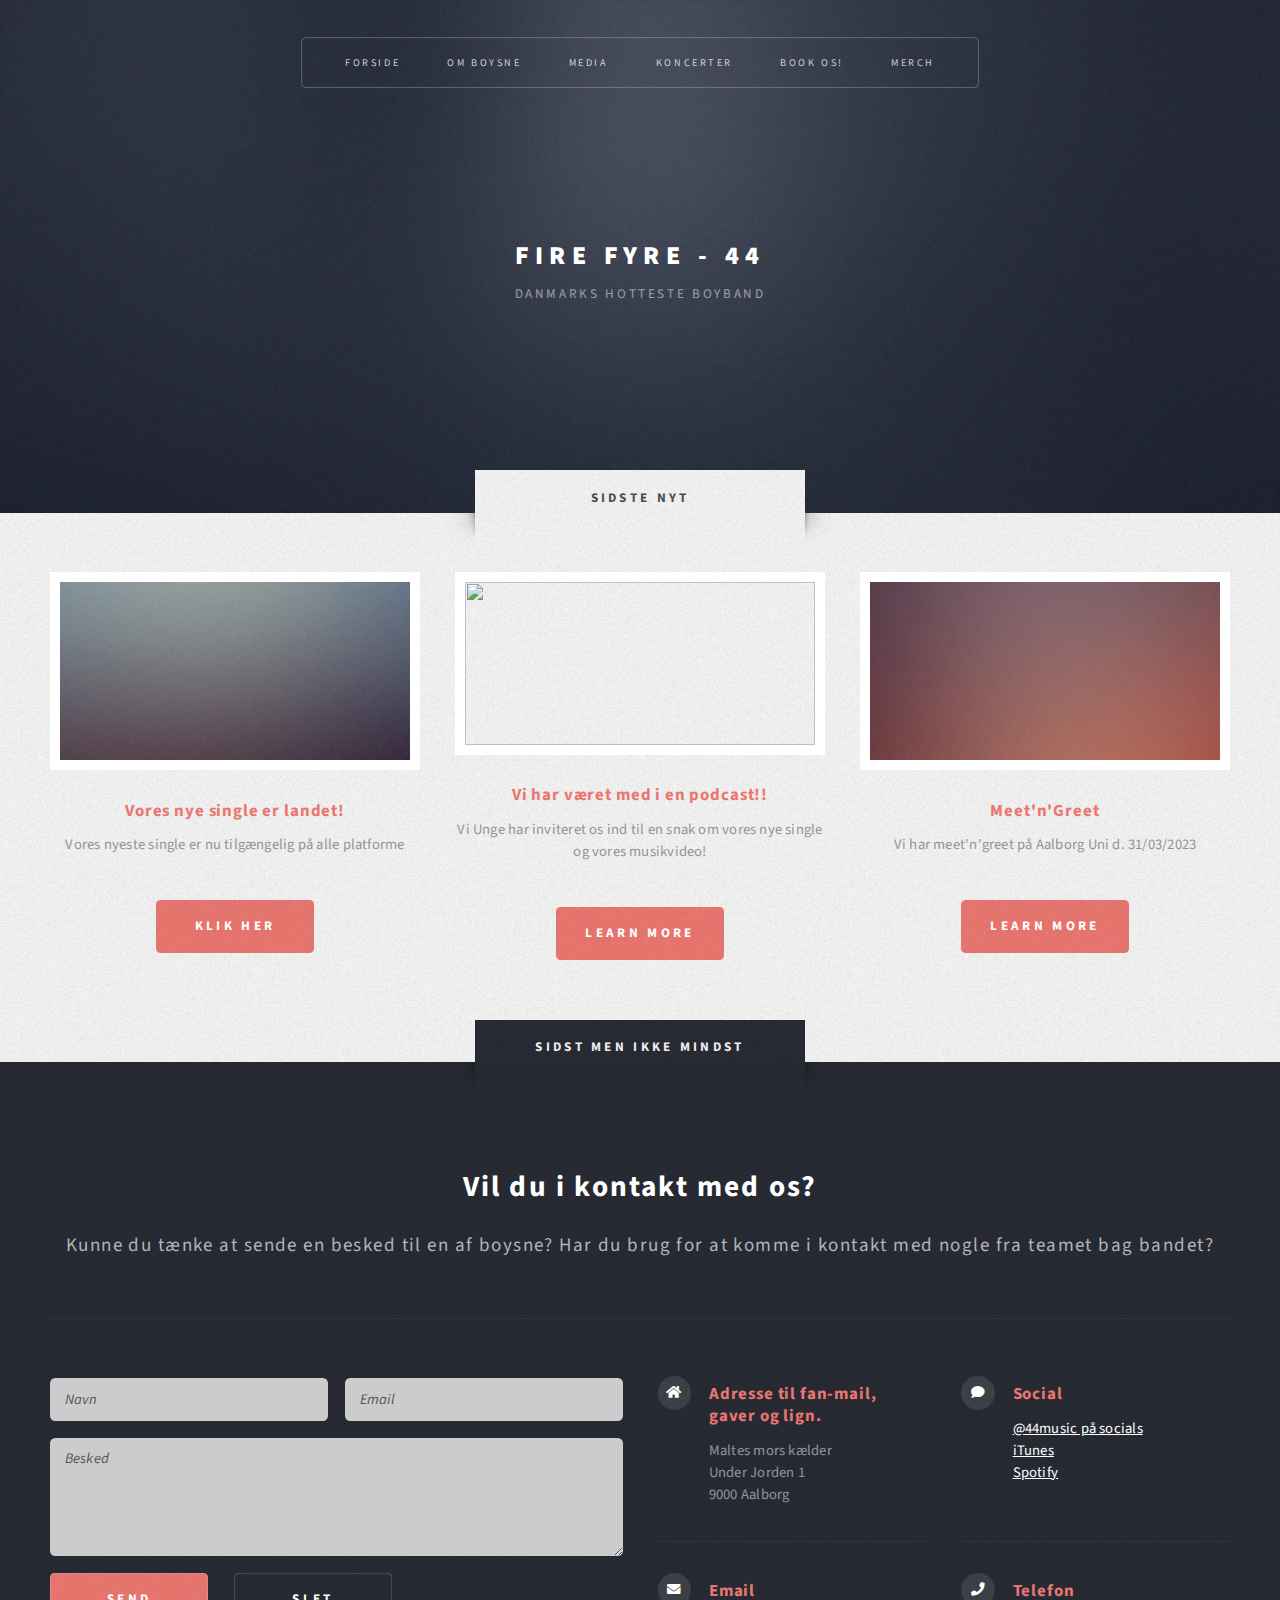
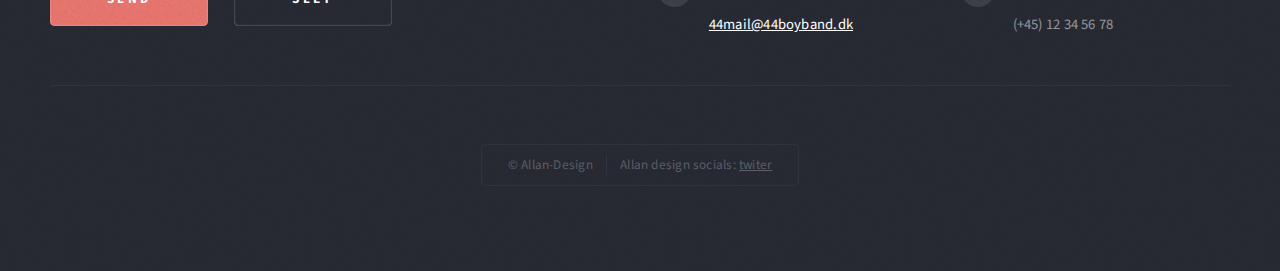
==== commit 6362dd88: "shop" ====
--- a/index.html
+++ b/index.html
@@ -43,6 +43,7 @@
 								<li><a href="media.html">Media</a></li>
 								<li><a href="koncerter.html">Koncerter</a></li>
 								<li><a href="bookingform.html">Book os!</a></li>
+								<li><a href="webshop.html">Merch</a></li>
 							</ul>
 						</nav>
 
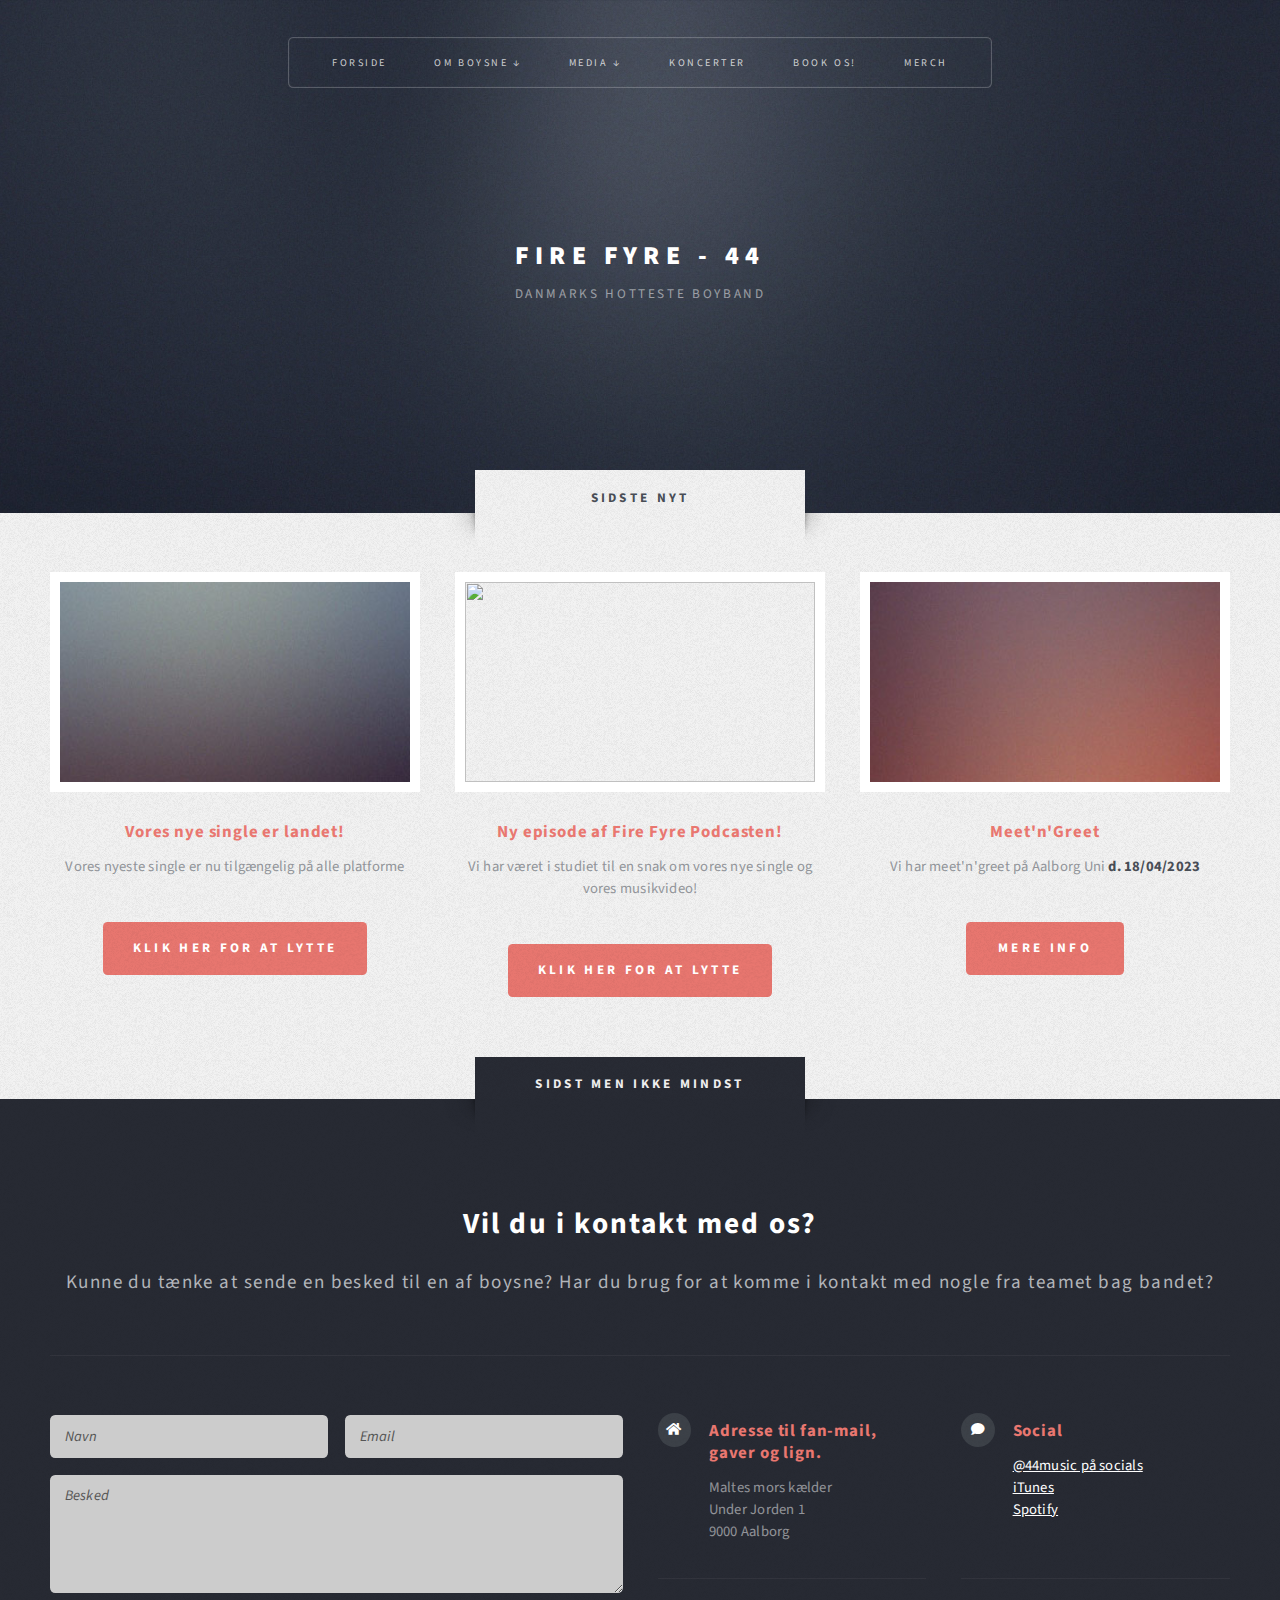
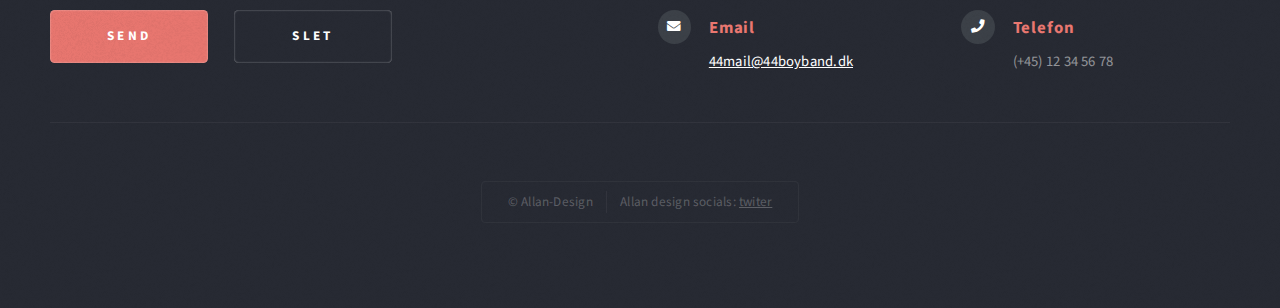
==== commit 56b6c907: "yaa" ====
--- a/index.html
+++ b/index.html
@@ -25,22 +25,25 @@
 							<ul>
 								<li class="current"><a href="index.html">Forside</a></li>
 								<li>
-									<a href="#">Om Boysne</a>
+									<a href="#">Om Boysne ↓</a>
 									<ul>
 										<li><a href="boybandets-historie.html">Boybandets historie</a></li>
 										<li>
 											<a href="#">Hør mere om boysne ></a>
 											<ul>
-												<li><a href="#">Malte</a></li>
-												<li><a href="#">Fred</a></li>
-												<li><a href="#">Casper</a></li>
-												<li><a href="allan.html">Allan</a></li>
+												<li><a href="#">Robert 'Rolex' Lexgaard</a></li>
+												<li><a href="#">Sonny Shine</a></li>
+												<li><a href="#">Ludvig-Tong</a></li>
+												<li><a href="omallan.html">Lars 'Vegas' Ditlevsen</a></li>
 											</ul>
 											<li><a href="Blogs.html">Boysne Blogger</a></li>
 										</li>
 									</ul>
 								</li>
-								<li><a href="media.html">Media</a></li>
+								<li><a href="media.html">Media ↓</a></li>
+								<ul>
+									<li><a href="podcast.html">Podcast</a></li>
+								</ul>
 								<li><a href="koncerter.html">Koncerter</a></li>
 								<li><a href="bookingform.html">Book os!</a></li>
 								<li><a href="webshop.html">Merch</a></li>
@@ -56,31 +59,31 @@
 				<div class="row aln-center">
 					<div class="col-4 col-12-medium">
 						<section class="highlight">
-							<a href="#" class="image featured"><img src="images/pic02.jpg" alt="" /></a>
+							<a href="#" class="image featured"><img src="images/pic02.jpg" alt="" height="200px"/></a>
 							<h3><a href="#">Vores nye single er landet!</a></h3>
 							<p>Vores nyeste single er nu tilgængelig på alle platforme</p>
 							<ul class="actions">
-								<li><a href="#" class="button style1">Klik her</a></li>
+								<li><a href="#" class="button style1">Klik her for at lytte</a></li>
 							</ul>
 						</section>
 					</div>
 					<div class="col-4 col-12-medium">
 						<section class="highlight">
-							<a href="#" class="image featured"><img src="images/viunge.jpg" alt="" height="163px";/></a>
-							<h3><a href="#">Vi har været med i en podcast!!</a></h3>
-							<p>Vi Unge har inviteret os ind til en snak om vores nye single og vores musikvideo!</p>
+							<a href="#" class="image featured"><img src="images/firefyrepodcast.jpg" alt="" height="200px";/></a>
+							<h3><a href="#">Ny episode af Fire Fyre Podcasten!</a></h3>
+							<p>Vi har været i studiet til en snak om vores nye single og vores musikvideo!</p>
 							<ul class="actions">
-								<li><a href="#" class="button style1">Learn More</a></li>
+								<li><a href="podcast.html" class="button style1">Klik her for at lytte</a></li>
 							</ul>
 						</section>
 					</div>
 					<div class="col-4 col-12-medium">
 						<section class="highlight">
-							<a href="#" class="image featured"><img src="images/pic04.jpg" alt="" /></a>
+							<a href="#" class="image featured"><img src="images/pic04.jpg" alt="" height="200px" /></a>
 							<h3><a href="#">Meet'n'Greet</a></h3>
-							<p>Vi har meet'n'greet på Aalborg Uni d. 31/03/2023</p>
+							<p>Vi har meet'n'greet på Aalborg Uni <strong>d. 18/04/2023</strong></p>
 							<ul class="actions">
-								<li><a href="#" class="button style1">Learn More</a></li>
+								<li><a href="#" class="button style1">Mere Info</a></li>
 							</ul>
 						</section>
 					</div>
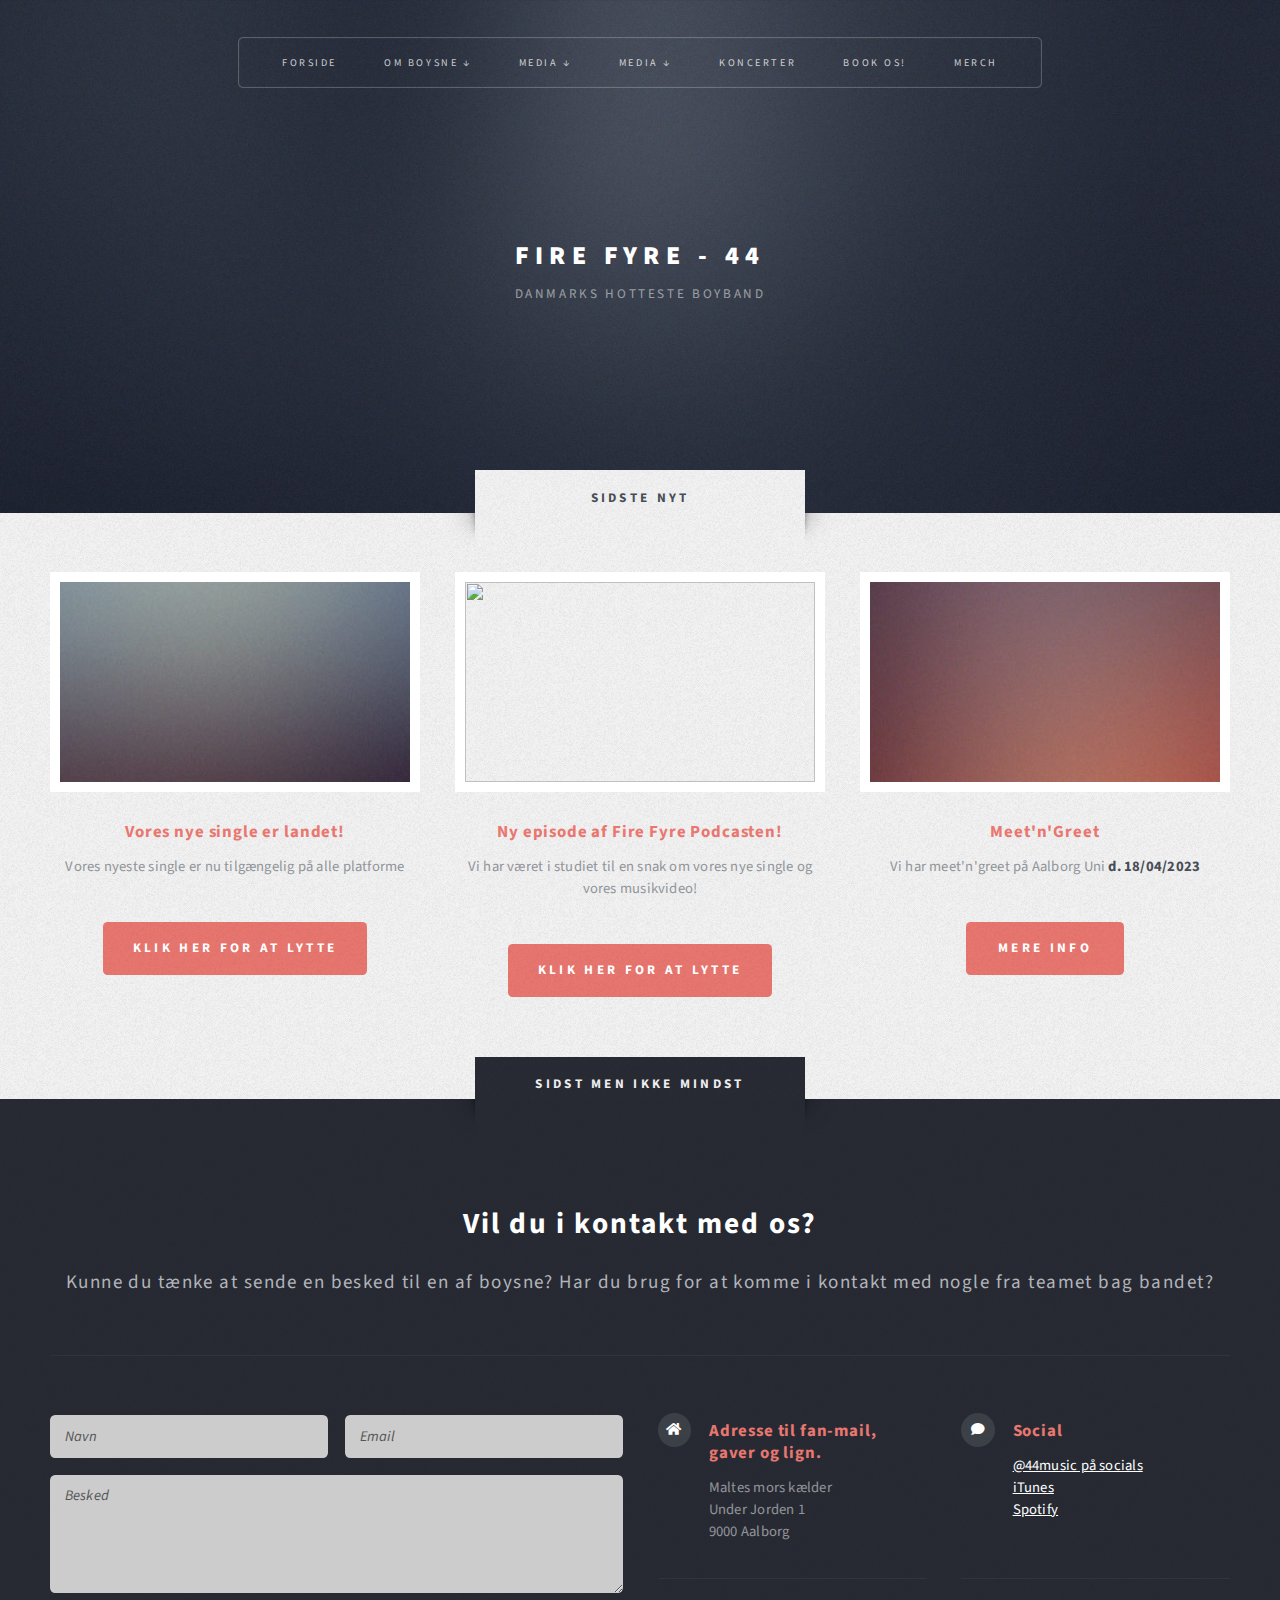
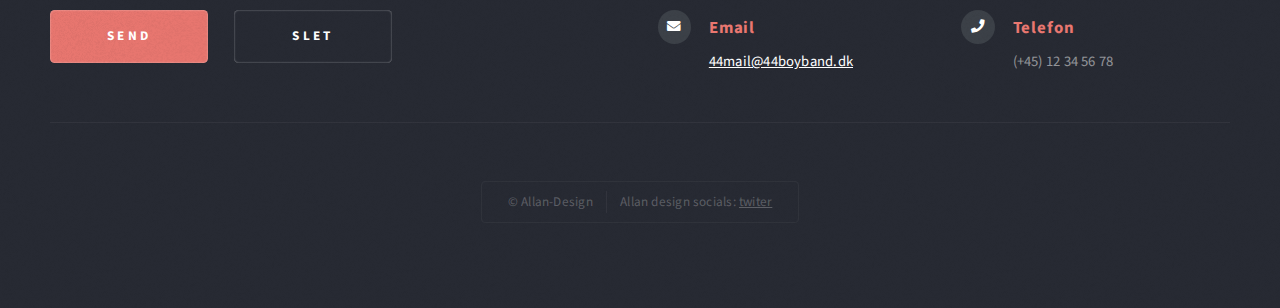
==== commit c6d9571a: "virk" ====
--- a/index.html
+++ b/index.html
@@ -40,6 +40,12 @@
 										</li>
 									</ul>
 								</li>
+								<li>
+									<a href="#">Media ↓</a>
+									<ul>
+										<li><a href="podcast.html">Podcast</a></li>
+									</ul>
+								</li>
 								<li><a href="media.html">Media ↓</a></li>
 								<ul>
 									<li><a href="podcast.html">Podcast</a></li>
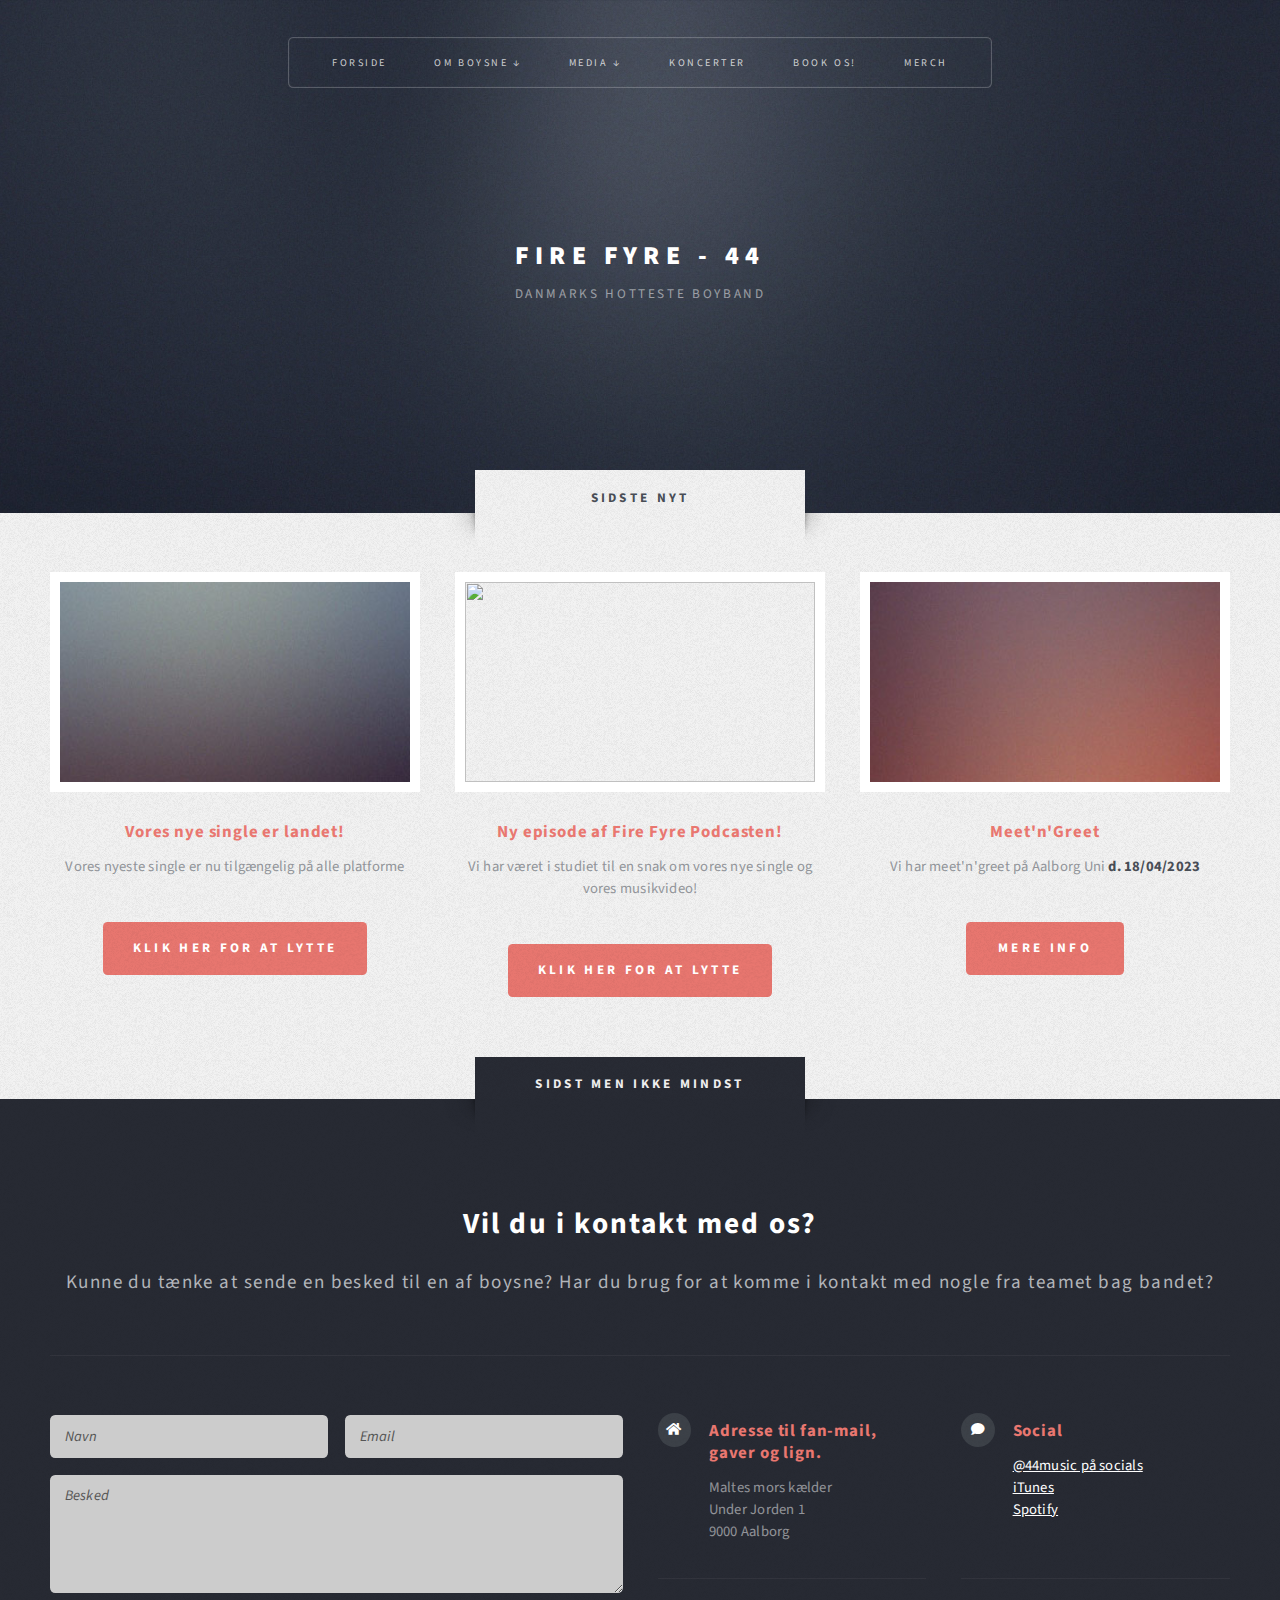
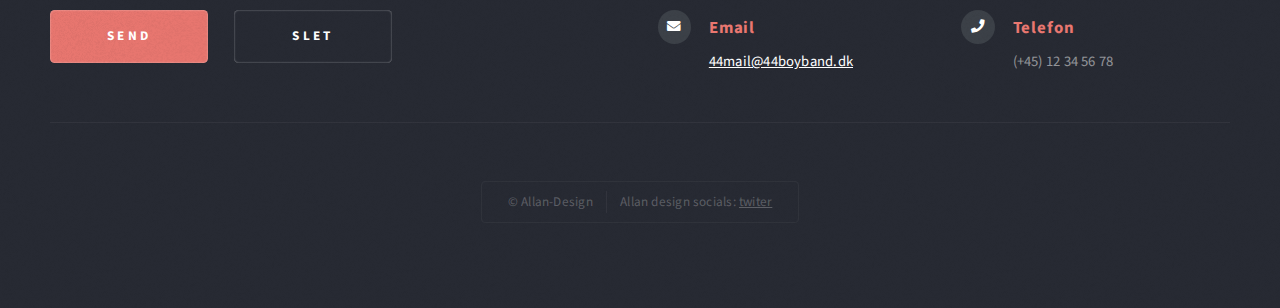
==== commit 6aa01e4f: "virk" ====
--- a/index.html
+++ b/index.html
@@ -41,15 +41,12 @@
 									</ul>
 								</li>
 								<li>
-									<a href="#">Media ↓</a>
+									<a href="media.html">Media ↓</a>
 									<ul>
 										<li><a href="podcast.html">Podcast</a></li>
+										<li><a href="media.html">Billeder</a></li>
 									</ul>
 								</li>
-								<li><a href="media.html">Media ↓</a></li>
-								<ul>
-									<li><a href="podcast.html">Podcast</a></li>
-								</ul>
 								<li><a href="koncerter.html">Koncerter</a></li>
 								<li><a href="bookingform.html">Book os!</a></li>
 								<li><a href="webshop.html">Merch</a></li>
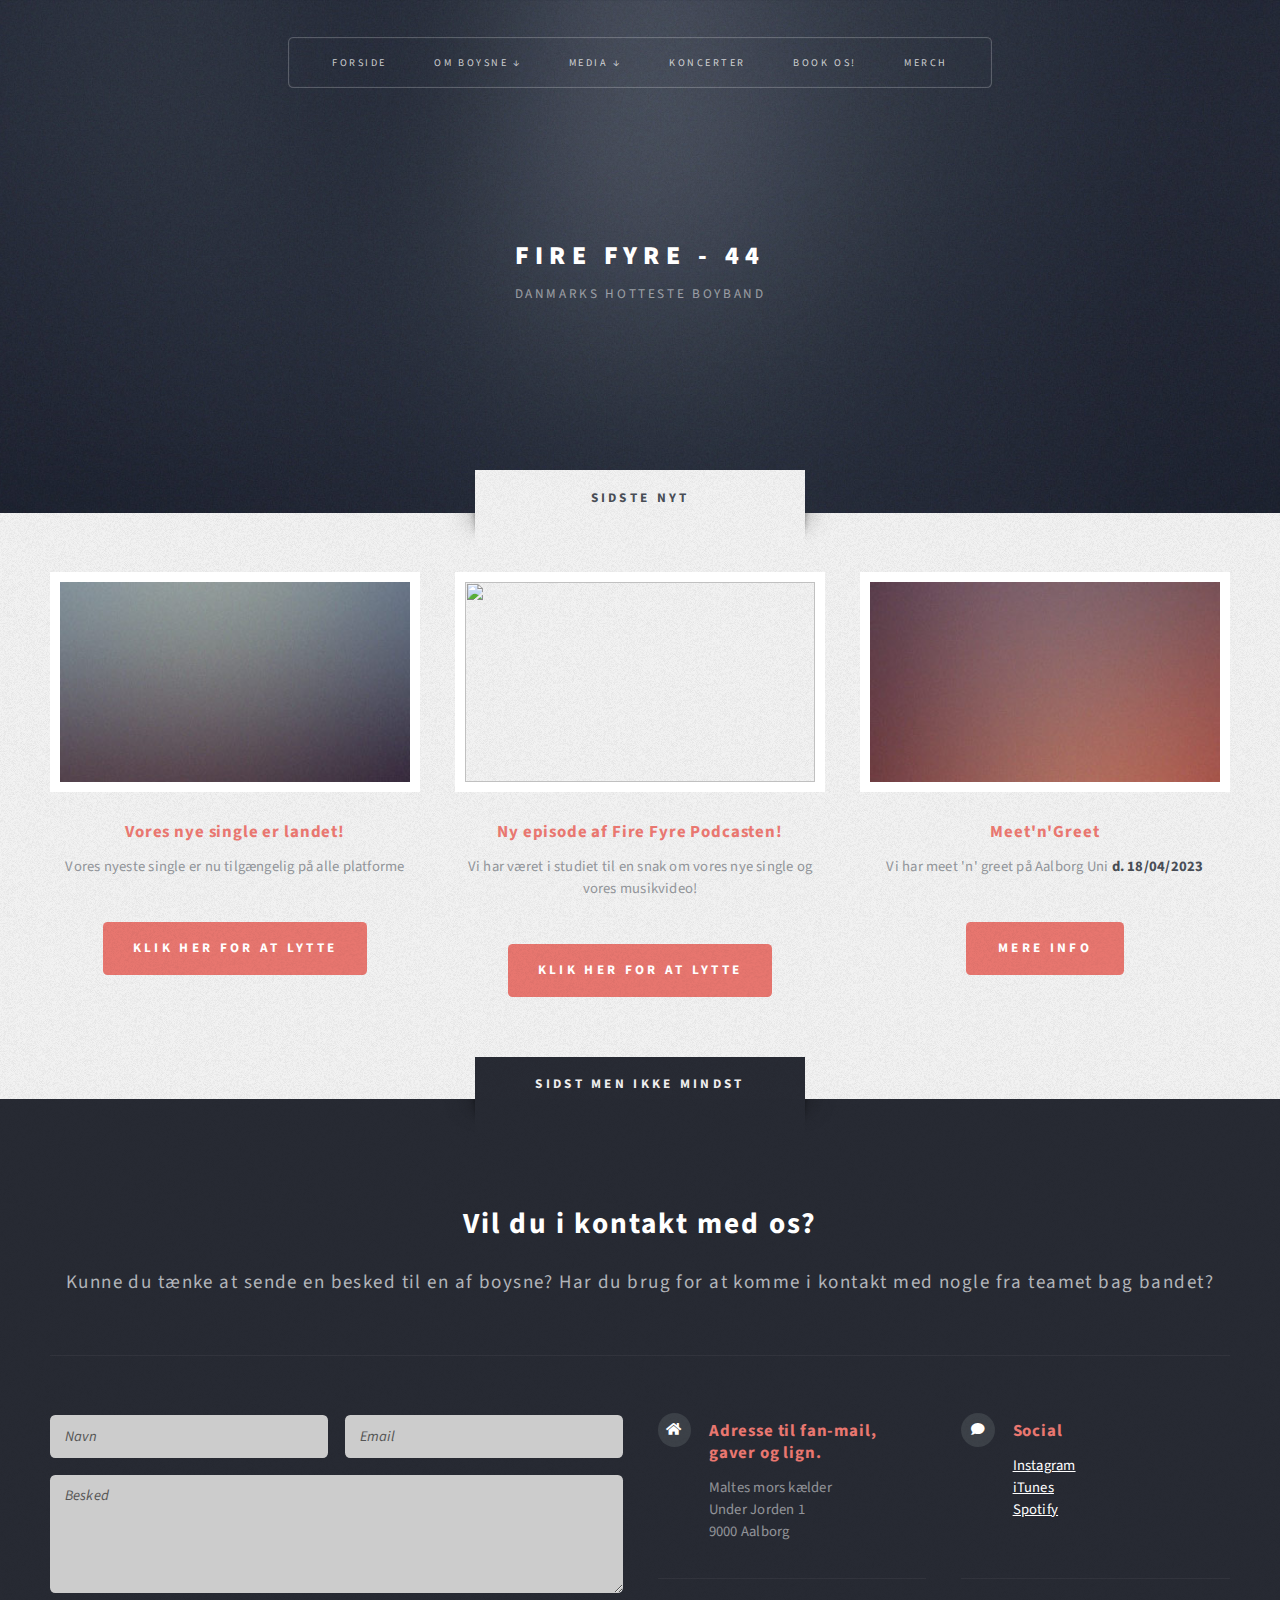
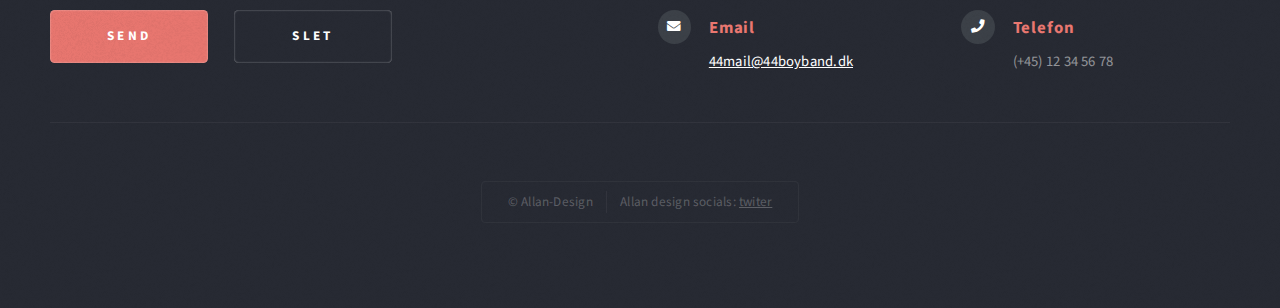
==== commit 6c1cf622: "footer" ====
--- a/index.html
+++ b/index.html
@@ -84,7 +84,7 @@
 						<section class="highlight">
 							<a href="#" class="image featured"><img src="images/pic04.jpg" alt="" height="200px" /></a>
 							<h3><a href="#">Meet'n'Greet</a></h3>
-							<p>Vi har meet'n'greet på Aalborg Uni <strong>d. 18/04/2023</strong></p>
+							<p>Vi har meet 'n' greet på Aalborg Uni <strong>d. 18/04/2023</strong></p>
 							<ul class="actions">
 								<li><a href="#" class="button style1">Mere Info</a></li>
 							</ul>
@@ -149,7 +149,7 @@
 										<section>
 											<h3 class="icon solid fa-comment">Social</h3>
 											<p>
-												<a href="#">@44music på socials</a><br />
+												<a href="www.instagram.com/fire_fyre">Instagram</a><br />
 												<a href="#">iTunes</a><br />
 												<a href="#">Spotify</a>
 											</p>
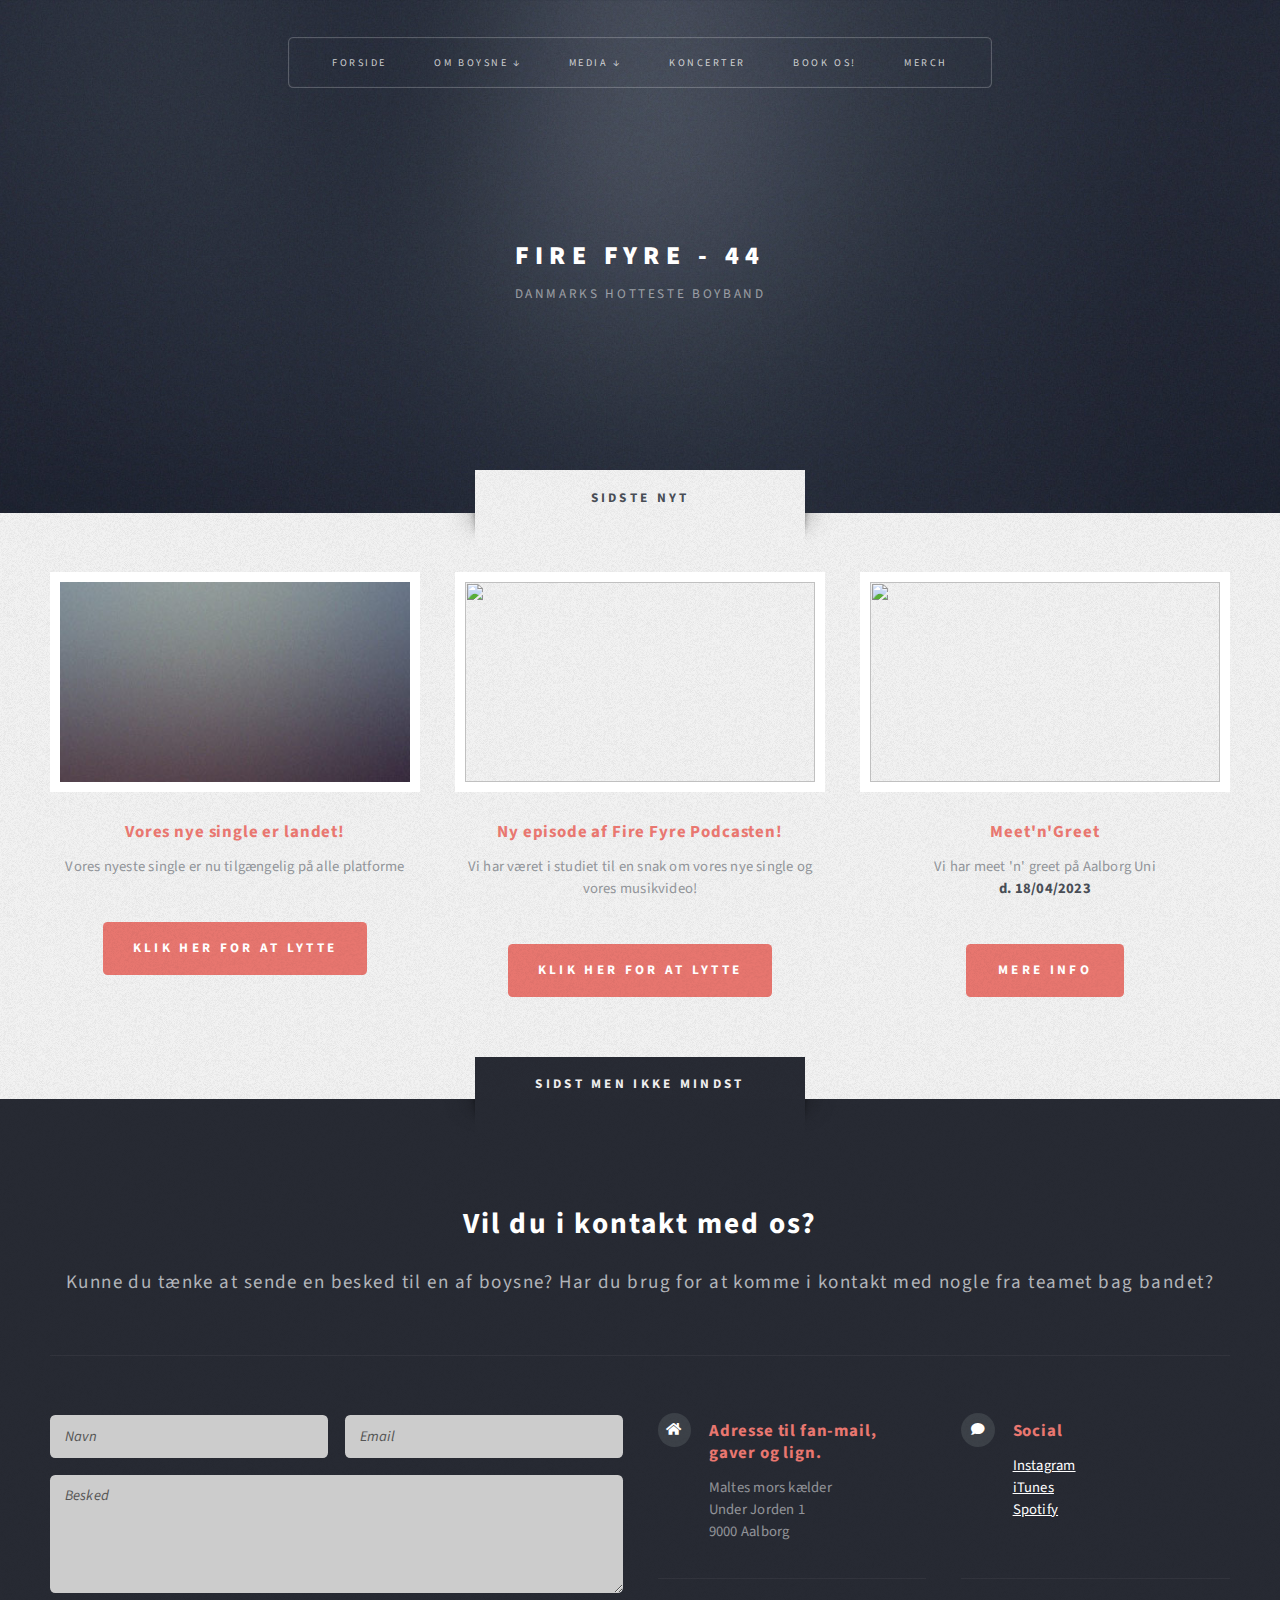
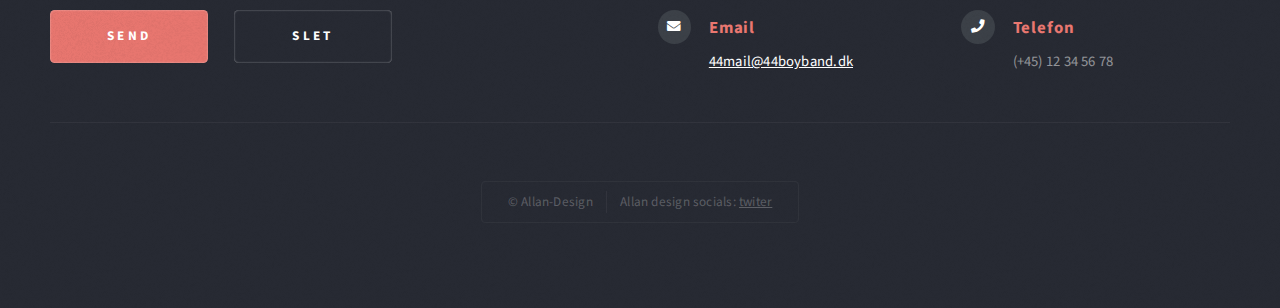
==== commit 23335c8c: "wa" ====
--- a/index.html
+++ b/index.html
@@ -82,9 +82,9 @@
 					</div>
 					<div class="col-4 col-12-medium">
 						<section class="highlight">
-							<a href="#" class="image featured"><img src="images/pic04.jpg" alt="" height="200px" /></a>
+							<a href="#" class="image featured"><img src="images/create.jpg" alt="" height="200px" /></a>
 							<h3><a href="#">Meet'n'Greet</a></h3>
-							<p>Vi har meet 'n' greet på Aalborg Uni <strong>d. 18/04/2023</strong></p>
+							<p>Vi har meet 'n' greet på Aalborg Uni <br><strong>d. 18/04/2023</strong></p>
 							<ul class="actions">
 								<li><a href="#" class="button style1">Mere Info</a></li>
 							</ul>
